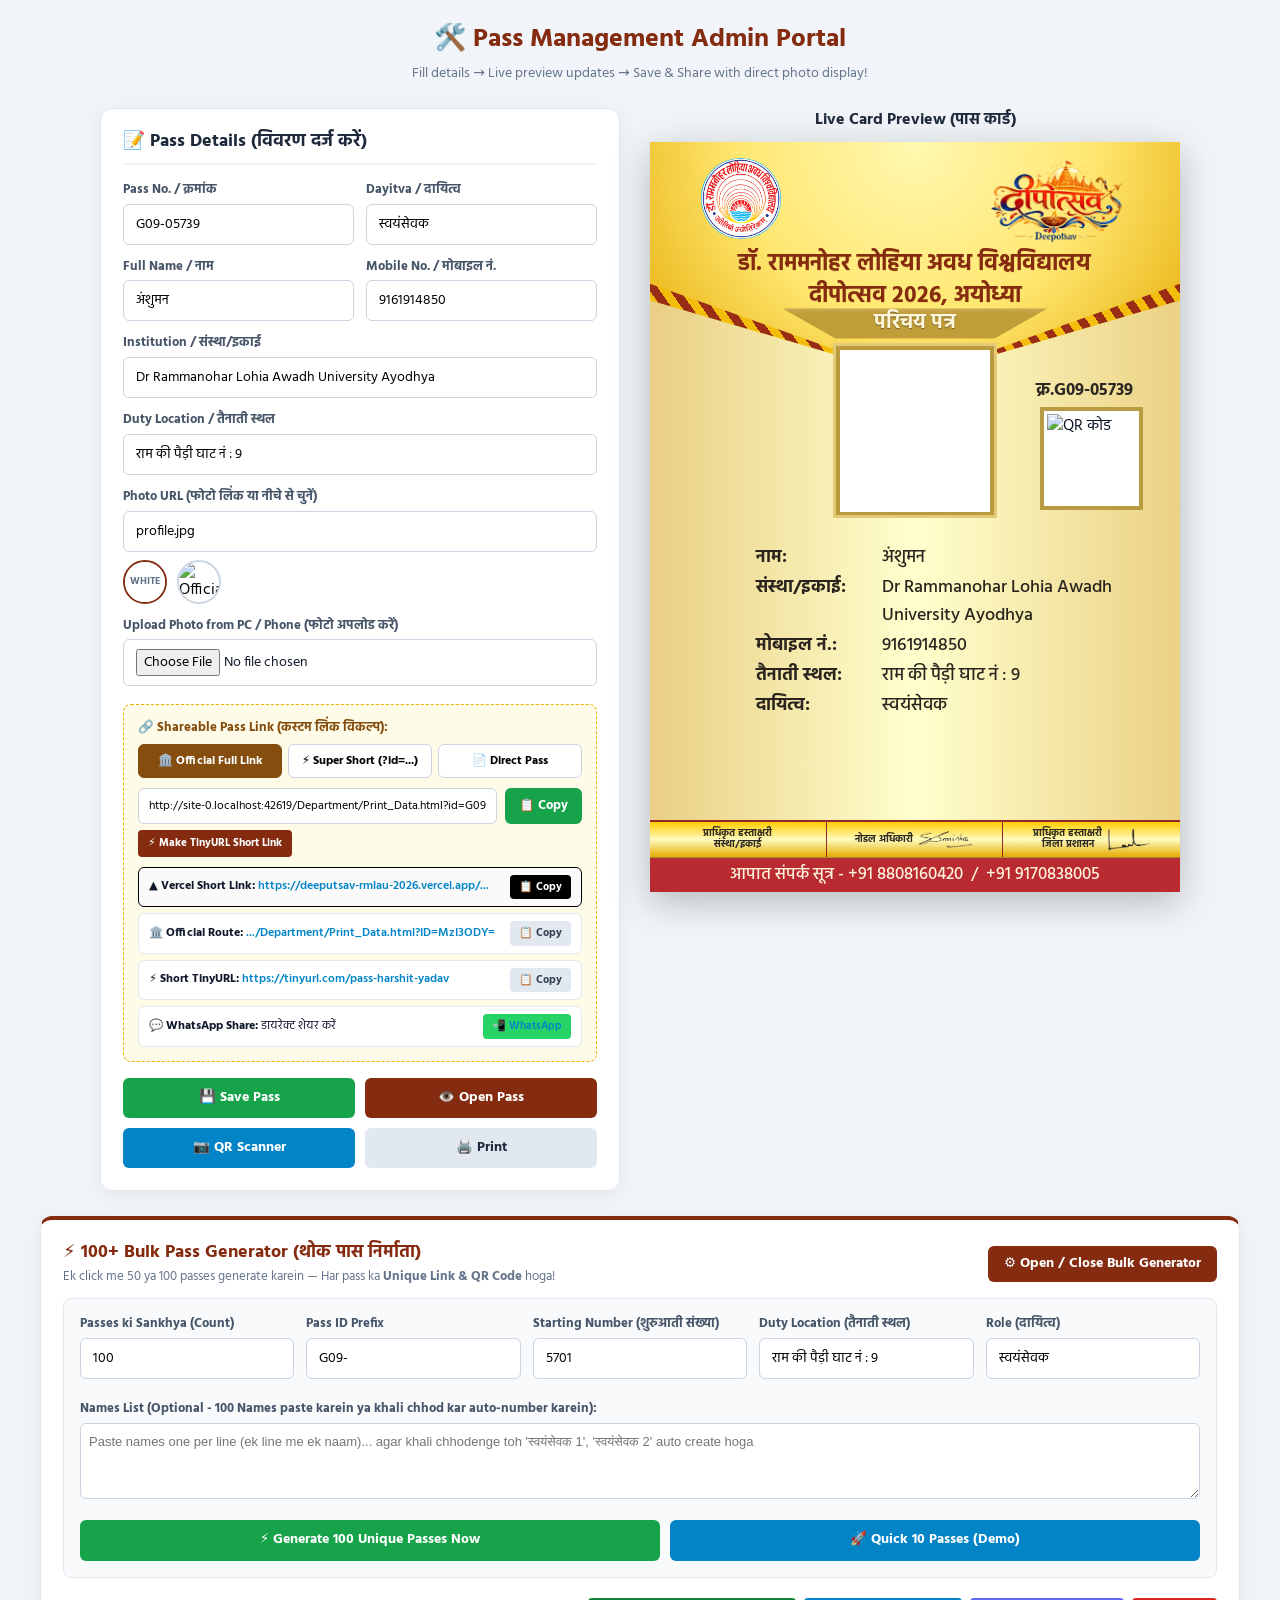
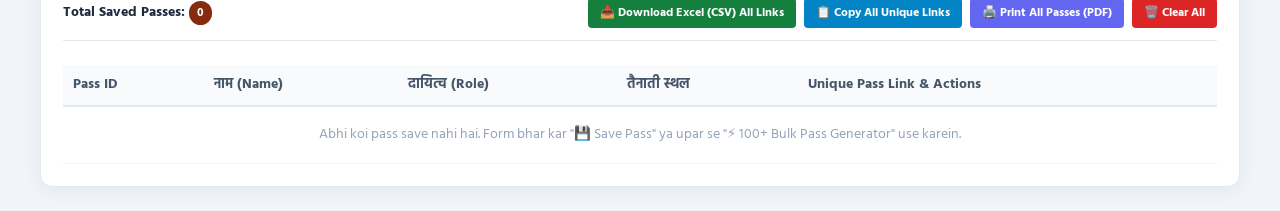
==== index.html @ d6de54a5 "Replace cartoon avatar profile.jpg with solid white background" ====
<!doctype html>
<html lang="hi">
<head>
  <meta charset="utf-8">
  <meta name="viewport" content="width=device-width, initial-scale=1">
  <title>Admin Portal | दीपोत्सव 2026 परिचय पत्र</title>
  <link href="https://cdn.jsdelivr.net/npm/bootstrap@5.3.3/dist/css/bootstrap.min.css" rel="stylesheet">
  <link href="https://fonts.googleapis.com/css2?family=Hind:wght@400;500;600;700;800&display=swap" rel="stylesheet">
  <script src="https://cdnjs.cloudflare.com/ajax/libs/qrcodejs/1.0.0/qrcode.min.js"></script>

  <style>
    :root {
      --primary: #842b10;
      --secondary: #1e293b;
      --bg: #f1f5f9;
      --text: #0f172a;
    }

    * { box-sizing: border-box; margin: 0; padding: 0; }

    body {
      font-family: 'Hind', system-ui, sans-serif;
      background: var(--bg);
      color: var(--text);
      line-height: 1.5;
      padding: 24px 12px;
      -webkit-print-color-adjust: exact !important;
      print-color-adjust: exact !important;
    }

    .main-wrap {
      max-width: 1200px;
      margin: 0 auto;
    }

    .page-title {
      text-align: center;
      margin-bottom: 24px;
    }

    .page-title h1 {
      font-size: 26px;
      color: var(--primary);
      font-weight: 800;
    }

    .page-title p {
      font-size: 14px;
      color: #64748b;
      margin-top: 4px;
    }

    .flex-layout {
      display: flex;
      flex-wrap: wrap;
      gap: 30px;
      justify-content: center;
      align-items: flex-start;
    }

    /* LEFT: ADMIN FORM */
    .admin-card {
      flex: 1 1 450px;
      max-width: 520px;
      background: white;
      border-radius: 12px;
      padding: 22px;
      box-shadow: 0 4px 20px rgba(0,0,0,0.06);
      border: 1px solid #e2e8f0;
    }

    .admin-card h2 {
      font-size: 18px;
      margin-bottom: 16px;
      color: var(--secondary);
      border-bottom: 2px solid #f1f5f9;
      padding-bottom: 10px;
      font-weight: 700;
    }

    .grid-row {
      display: grid;
      grid-template-columns: 1fr 1fr;
      gap: 12px;
    }

    .form-group {
      margin-bottom: 13px;
    }

    .form-group label {
      display: block;
      font-size: 12.5px;
      font-weight: 700;
      color: #475569;
      margin-bottom: 4px;
    }

    .form-group input {
      width: 100%;
      padding: 9px 12px;
      border: 1px solid #cbd5e1;
      border-radius: 6px;
      font-size: 14px;
      outline: none;
      transition: border-color 0.2s;
    }

    .form-group input:focus {
      border-color: var(--primary);
    }

    /* Avatar Quick Pick */
    .avatar-picker {
      display: flex;
      gap: 10px;
      margin-top: 8px;
    }

    .avatar-btn {
      width: 44px;
      height: 44px;
      border-radius: 50%;
      border: 2px solid #cbd5e1;
      overflow: hidden;
      cursor: pointer;
      padding: 0;
      background: none;
      transition: transform 0.15s, border-color 0.15s;
    }

    .avatar-btn:hover {
      transform: scale(1.08);
      border-color: var(--primary);
    }

    .avatar-btn img {
      width: 100%;
      height: 100%;
      object-fit: cover;
    }

    /* SHARE LINK BOX */
    .share-box {
      background: #fefce8;
      border: 1.5px dashed #eab308;
      border-radius: 8px;
      padding: 14px;
      margin-top: 18px;
    }

    .share-box label {
      font-size: 12.5px;
      font-weight: 800;
      color: #854d0e;
      display: block;
      margin-bottom: 6px;
    }

    /* LINK TYPE SELECTOR */
    .link-tabs {
      display: flex;
      gap: 6px;
      margin-bottom: 10px;
    }

    .link-tab {
      flex: 1;
      padding: 7px 10px;
      font-size: 12px;
      font-weight: 700;
      border: 1px solid #cbd5e1;
      background: white;
      border-radius: 6px;
      cursor: pointer;
      text-align: center;
      transition: all 0.2s;
    }

    .link-tab.active {
      background: #854d0e;
      color: white;
      border-color: #854d0e;
    }

    .link-tab:hover:not(.active) {
      background: #f1f5f9;
    }

    .quick-links-group {
      margin-top: 10px;
      display: flex;
      flex-direction: column;
      gap: 6px;
    }

    .quick-link-item {
      display: flex;
      align-items: center;
      justify-content: space-between;
      background: white;
      padding: 7px 10px;
      border-radius: 6px;
      border: 1px solid #e2e8f0;
      font-size: 11.5px;
    }

    .quick-link-item a {
      color: #0284c7;
      text-decoration: none;
      font-weight: 600;
      overflow: hidden;
      text-overflow: ellipsis;
      white-space: nowrap;
      max-width: 250px;
    }

    .btn-mini {
      padding: 4px 9px;
      font-size: 11px;
      font-weight: 700;
      border-radius: 4px;
      border: none;
      cursor: pointer;
      background: #e2e8f0;
      color: #334155;
      text-decoration: none;
      display: inline-flex;
      align-items: center;
      gap: 3px;
    }

    .btn-mini:hover {
      background: #cbd5e1;
    }

    .btn-wa {
      background: #25d366;
      color: white;
    }

    .btn-wa:hover {
      background: #1eb956;
      color: white;
    }

    .share-input-group {
      display: flex;
      gap: 8px;
    }

    .share-input-group input {
      flex: 1;
      padding: 8px 10px;
      font-size: 12px;
      border: 1px solid #cbd5e1;
      border-radius: 6px;
      background: white;
    }

    .btn-copy {
      background: #16a34a;
      color: white;
      border: none;
      padding: 8px 14px;
      font-size: 12.5px;
      font-weight: 700;
      border-radius: 6px;
      cursor: pointer;
      white-space: nowrap;
    }

    .btn-copy:hover {
      background: #15803d;
    }

    .feedback-msg {
      display: none;
      font-size: 12px;
      color: #16a34a;
      font-weight: 700;
      margin-top: 6px;
    }

    .action-row {
      display: flex;
      flex-wrap: wrap;
      gap: 10px;
      margin-top: 16px;
    }

    .btn-action {
      flex: 1 1 45%;
      padding: 10px;
      border-radius: 6px;
      text-align: center;
      font-size: 13.5px;
      font-weight: 700;
      text-decoration: none;
      cursor: pointer;
      border: none;
      display: inline-flex;
      align-items: center;
      justify-content: center;
      gap: 6px;
    }

    .btn-primary { background: var(--primary); color: white; }
    .btn-primary:hover { background: #611e0b; color: white; }
    .btn-secondary { background: #e2e8f0; color: #1e293b; }
    .btn-secondary:hover { background: #cbd5e1; }

    /* RIGHT: PREVIEW WRAPPER */
    .preview-wrap {
      flex: 0 0 530px;
      max-width: 530px;
      display: flex;
      flex-direction: column;
      align-items: center;
    }

    .preview-header {
      font-size: 16px;
      font-weight: 800;
      margin-bottom: 10px;
      color: var(--secondary);
    }

    /* THE EXACT IDENTITY CARD PASS (ZERO DIFFERENCE FROM OFFICIAL PASS) */
    .sheet {
      position: relative;
      width: 100%;
      max-width: 530px;
      height: auto;
      aspect-ratio: 210 / 297;
      margin: 0 auto;
      padding: 0;
      background-color: #ffffce;
      background-image: linear-gradient(
        to right,
        #e9cf84 0%,
        #ffffce 50%,
        #ebd184 100%
      );
      box-shadow: 0 10px 35px rgba(0, 0, 0, 0.25);
      overflow: hidden;
      container-type: inline-size;
    }

    .top-panel {
      position: absolute;
      left: 0;
      top: 0;
      width: 100%;
      height: 31.5%;
      background: radial-gradient(
        circle at top center,
        #fff8b0 0%,
        #ffe771 50%,
        #e5aa02 100%
      );
      clip-path: polygon(
        0 0,
        100% 0,
        100% 67%,
        50% 100%,
        0 67%
      );
      z-index: 1;
    }

    .top-panel::after {
      content: "";
      position: absolute;
      left: 0;
      right: 0;
      bottom: 0;
      height: 40%;
      background: repeating-linear-gradient(
        55deg,
        #992c14 0 2.2mm,
        #f4bd0c 2.2mm 4.4mm
      );
      clip-path: polygon(
        0 0,
        50% 100%,
        100% 0,
        100% 24%,
        50% 100%,
        0 24%
      );
    }

    .seal {
      position: absolute;
      z-index: 3;
      left: 8.7%;
      top: 2.2%;
      width: 17%;
      height: 10.7%;
      object-fit: contain;
      border-radius: 50%;
    }

    .event-logo {
      position: absolute;
      z-index: 3;
      right: 5%;
      top: 1.2%;
      width: 36%;
      height: 13%;
      object-fit: contain;
    }

    .university {
      position: absolute;
      z-index: 3;
      left: 4%;
      top: 14.3%;
      width: 92%;
      text-align: center;
      color: #842b10;
      font-size: clamp(12px, 4.3cqw, 36px);
      font-weight: 800;
      line-height: 1.4;
      text-shadow: 0 1px 0 #f3d76b;
    }

    .card-title {
      position: absolute;
      z-index: 3;
      top: 22.2%;
      left: 25%;
      width: 50%;
      text-align: center;
      font-weight: 700;
      color: #fdf6d8;
      font-size: clamp(12px, 3.8cqw, 32px);
      text-shadow: 0 1px 1px #76632c;
      clip-path: polygon(
        0% 0%,
        100% 0%,
        80% 100%,
        20% 100%
      );
      background: #c19d38;
      box-shadow: inset 0 2px 5px rgba(255, 255, 255, 0.2);
    }

    .portrait-frame {
      position: absolute;
      z-index: 4;
      left: 34.5%;
      top: 26.8%;
      width: 31%;
      height: 23.4%;
      padding: 1mm;
      background: #b99a3e;
      border: 1mm solid #e2ca76;
    }

    .portrait-frame img {
      display: block;
      width: 100%;
      height: 100%;
      object-fit: cover;
      object-position: center;
    }

    .badge-number {
      position: absolute;
      z-index: 4;
      top: 31.5%;
      right: 3%;
      width: 30%;
      font-size: clamp(10px, 3.3cqw, 28px);
      font-weight: 700;
      color: #2d2922;
      text-align: center;
      white-space: nowrap;
    }

    .qr {
      position: absolute;
      z-index: 4;
      top: 35.3%;
      right: 7%;
      width: 19.5%;
      height: 13.8%;
      padding: 1mm;
      background: #fff;
      border: 1.2mm solid #b89b43;
      object-fit: contain;
    }

    .details {
      position: absolute;
      z-index: 4;
      top: 53.4%;
      left: 20%;
      width: 82%;
      color: #29251e;
      font-size: clamp(10px, 3.35cqw, 28px);
      font-weight: 500;
      line-height: 1.6;
    }

    .details .line {
      display: flex;
      align-items: flex-start;
      gap: 0.5em;
      margin: 0.35% 0;
    }

    .details .label {
      flex: 0 0 27%;
      white-space: nowrap;
      font-weight: 700;
    }

    .details .value {
      flex: 1;
      min-width: 0;
      overflow-wrap: anywhere;
    }

    /* SIGNATURE ROW WITH SIDE-BY-SIDE INLINE ALIGNMENT */
    .signature-row {
      position: absolute;
      z-index: 4;
      left: 0;
      bottom: 4.5%;
      width: 100%;
      height: 38px;
      display: grid;
      grid-template-columns: repeat(3, minmax(0, 1fr));
      border-top: 2px solid #972626;
      border-bottom: 1px solid #a68c3d;
      background: linear-gradient(
        180deg,
        #ffcc00 0%,
        #fffbbf 50%,
        #e6ab00 100%
      );
      color: #302b20;
      align-items: center;
    }

    .signature-row > div {
      min-width: 0;
      height: 100%;
      display: flex;
      align-items: center;
      justify-content: center;
      border-right: 1px solid #972626;
      padding: 1px 4px;
    }

    .signature-row > div:last-child {
      border-right: none;
    }

    .sig-content {
      display: inline-flex;
      flex-direction: row;
      align-items: center;
      justify-content: center;
      gap: 5px;
      width: 100%;
    }

    .sig-text {
      font-size: clamp(8px, 1.9cqw, 13.5px);
      font-weight: 700;
      line-height: 1.15;
      text-align: center;
      white-space: nowrap;
    }

    .sig-content img {
      display: block;
      height: 25px;
      width: auto;
      max-width: 55px;
      object-fit: contain;
    }

    .emergency {
      position: absolute;
      z-index: 5;
      left: 0;
      bottom: 0;
      width: 100%;
      height: 4.5%;
      background: #b92a31;
      color: #fff3dc;
      display: flex;
      align-items: center;
      justify-content: center;
      text-align: center;
      font-weight: 500;
      font-size: clamp(9px, 3.3cqw, 28px);
      white-space: nowrap;
      padding: 0 1%;
    }

    .fine-border {
      position: absolute;
      inset: 1.5mm;
      pointer-events: none;
      z-index: 8;
    }

    /* SAVED PASSES DATABASE */
    .saved-records-card {
      margin-top: 30px;
      background: white;
      border-radius: 12px;
      padding: 22px;
      box-shadow: 0 4px 20px rgba(0,0,0,0.06);
      border: 1px solid #e2e8f0;
    }

    table {
      width: 100%;
      border-collapse: collapse;
      font-size: 13.5px;
      margin-top: 12px;
    }

    th {
      background: #f8fafc;
      padding: 10px;
      border-bottom: 2px solid #e2e8f0;
      text-align: left;
      color: #475569;
    }

    td {
      padding: 10px;
      border-bottom: 1px solid #f1f5f9;
      color: #1e293b;
    }

    @media print {
      body { background: white; padding: 0; }
      .admin-card, .page-title, .preview-header, .action-row, .saved-records-card { display: none !important; }
      .sheet { margin: 0 auto; box-shadow: none; }
    }

    @media (max-width: 580px) {
      .preview-wrap { flex: 0 0 100%; max-width: 100%; }
      .sheet { max-width: 100%; }
    }
  </style>
</head>
<body>

  <div class="main-wrap">
    <header class="page-title">
      <h1>🛠️ Pass Management Admin Portal</h1>
      <p>Fill details → Live preview updates → Save & Share with direct photo display!</p>
    </header>

    <div class="flex-layout">
      <!-- LEFT FORM -->
      <section class="admin-card">
        <h2>📝 Pass Details (विवरण दर्ज करें)</h2>

        <div class="grid-row">
          <div class="form-group">
            <label for="inputPassId">Pass No. / क्रमांक</label>
            <input type="text" id="inputPassId" value="G09-05739">
          </div>
          <div class="form-group">
            <label for="inputRole">Dayitva / दायित्व</label>
            <input type="text" id="inputRole" value="स्वयंसेवक">
          </div>
        </div>

        <div class="grid-row">
          <div class="form-group">
            <label for="inputName">Full Name / नाम</label>
            <input type="text" id="inputName" value="अंशुमन">
          </div>
          <div class="form-group">
            <label for="inputMobile">Mobile No. / मोबाइल नं.</label>
            <input type="text" id="inputMobile" value="9161914850">
          </div>
        </div>

        <div class="form-group">
          <label for="inputDept">Institution / संस्था/इकाई</label>
          <input type="text" id="inputDept" value="Dr Rammanohar Lohia Awadh University Ayodhya">
        </div>

        <div class="form-group">
          <label for="inputDuty">Duty Location / तैनाती स्थल</label>
          <input type="text" id="inputDuty" value="राम की पैड़ी घाट नं : 9">
        </div>

        <!-- Photo & Avatar Picker -->
        <div class="form-group">
          <label>Photo URL (फोटो लिंक या नीचे से चुनें)</label>
          <input type="text" id="inputPhotoUrl" value="profile.jpg">
          <div class="avatar-picker">
            <button type="button" class="avatar-btn" style="border: 2px solid var(--primary); background: #ffffff;" title="White Blank Background" onclick="setAvatar('profile.jpg')">
              <div style="width:100%; height:100%; background:#ffffff; display:flex; align-items:center; justify-content:center; font-size:10px; color:#64748b; font-weight:800;">WHITE</div>
            </button>
            <button type="button" class="avatar-btn" title="Official Photo Preset" onclick="setAvatar('https://deeputsav.rmlau.online/Photo2025/Samarth_Photos/7771.jpg')">
              <img src="https://deeputsav.rmlau.online/Photo2025/Samarth_Photos/7771.jpg" alt="Official Pass Photo">
            </button>
          </div>
        </div>

        <div class="form-group">
          <label for="inputPhotoFile">Upload Photo from PC / Phone (फोटो अपलोड करें)</label>
          <input type="file" id="inputPhotoFile" accept="image/*">
          <div id="uploadStatus" style="display:none; font-size:12px; margin-top:5px; font-weight:700;"></div>
        </div>

        <!-- SHAREABLE LINK BOX -->
        <div class="share-box">
          <label>🔗 Shareable Pass Link (कस्टम लिंक विकल्प):</label>

          <!-- Format Selector -->
          <div class="link-tabs">
            <button type="button" class="link-tab active" id="tabOfficial" onclick="setLinkType('official')">🏛️ Official Full Link</button>
            <button type="button" class="link-tab" id="tabShortId" onclick="setLinkType('short_id')">⚡ Super Short (?id=...)</button>
            <button type="button" class="link-tab" id="tabDirect" onclick="setLinkType('direct')">📄 Direct Pass</button>
          </div>

          <div class="share-input-group">
            <input type="text" id="shareableLinkInput" readonly>
            <button type="button" class="btn-copy" onclick="copyShareLink()">📋 Copy</button>
          </div>
          <div style="margin-top:6px; display:flex; gap:6px;">
            <button type="button" class="btn-mini" style="background:#842b10; color:white; padding:5px 10px;" onclick="makeTinyUrlNow()">⚡ Make TinyURL Short Link</button>
            <span id="shortenSpinner" style="display:none; font-size:12px; color:#d97706; font-weight:700;">⏳ Shortening...</span>
          </div>
          <div id="copyFeedback" class="feedback-msg">✓ Link Copied! Share on WhatsApp.</div>

          <!-- Quick Custom Action Links -->
          <div class="quick-links-group">
            <div class="quick-link-item" style="border: 1.5px solid #000; background: #fafafa;">
              <span>▲ <b>Vercel Short Link:</b> <a id="quickVercelLink" target="_blank" href="https://deeputsav-rmlau-2026.vercel.app/Department/Print_Data?id=G09-05873">https://deeputsav-rmlau-2026.vercel.app/...</a></span>
              <button type="button" class="btn-mini" style="background:#000; color:white;" onclick="copySpecificLink('https://deeputsav-rmlau-2026.vercel.app/Department/Print_Data?id=G09-05873')">📋 Copy</button>
            </div>
            <div class="quick-link-item">
              <span>🏛️ <b>Official Route:</b> <a id="quickOfficialLink" target="_blank" href="https://deeputsav-rmlau-online2026.github.io/event-pass-project/Department/Print_Data.html?ID=MzI3ODY=">.../Department/Print_Data.html?ID=MzI3ODY=</a></span>
              <button type="button" class="btn-mini" onclick="copySpecificLink('https://deeputsav-rmlau-online2026.github.io/event-pass-project/Department/Print_Data.html?ID=MzI3ODY=')">📋 Copy</button>
            </div>
            <div class="quick-link-item">
              <span>⚡ <b>Short TinyURL:</b> <a id="quickTinyLink" target="_blank" href="https://tinyurl.com/pass-harshit-yadav">https://tinyurl.com/pass-harshit-yadav</a></span>
              <button type="button" class="btn-mini" onclick="copySpecificLink('https://tinyurl.com/pass-harshit-yadav')">📋 Copy</button>
            </div>
            <div class="quick-link-item">
              <span>💬 <b>WhatsApp Share:</b> डायरेक्ट शेयर करें</span>
              <a id="waShareBtn" class="btn-mini btn-wa" target="_blank" href="#">📲 WhatsApp</a>
            </div>
          </div>
        </div>

        <div class="action-row">
          <button type="button" class="btn-action" style="background:#16a34a; color:white;" onclick="savePassRecord()">💾 Save Pass</button>
          <a id="btnOpenPass" class="btn-action btn-primary" target="_blank">👁️ Open Pass</a>
          <a href="scanner.html" class="btn-action" style="background: #0284c7; color: white;" target="_blank">📷 QR Scanner</a>
          <button type="button" class="btn-action btn-secondary" onclick="window.print()">🖨️ Print</button>
        </div>
      </section>

      <!-- RIGHT PREVIEW -->
      <section class="preview-wrap">
        <div class="preview-header">Live Card Preview (पास कार्ड)</div>

        <!-- THE EXACT OFFICIAL PASS CARD -->
        <main class="sheet container-fluid p-0" aria-label="दीपोत्सव 2026 परिचय पत्र" id="printableCard">
          <div class="top-panel"></div>
          <img class="seal" src="seal.png" alt="विश्वविद्यालय का चिह्न">
          <img class="event-logo" src="event-logo.png" alt="दीपोत्सव अयोध्या 2026">
          <div class="university">डॉ. राममनोहर लोहिया अवध विश्वविद्यालय<br>दीपोत्सव 2026, अयोध्या</div>
          <div class="card-title">परिचय पत्र</div>

          <div class="portrait-frame">
            <img id="dispPhoto" src="profile.jpg" alt="कार्ड धारक का फोटो" onerror="if(this.src!=='profile.jpg')this.src='profile.jpg'">
          </div>

          <div class="badge-number" id="dispSerial">क्र.G09-05739</div>
          <img class="qr" id="qrImage" src="" alt="QR कोड">

          <section class="details">
            <div class="line"><div class="label">नाम:</div><div class="value" id="dispName">अंशुमन</div></div>
            <div class="line"><div class="label">संस्था/इकाई:</div><div class="value" id="dispDept">Dr Rammanohar Lohia Awadh University Ayodhya</div></div>
            <div class="line"><div class="label">मोबाइल नं.:</div><div class="value" id="dispMob">9161914850</div></div>
            <div class="line"><div class="label">तैनाती स्थल:</div><div class="value" id="dispDuty">राम की पैड़ी घाट नं : 9</div></div>
            <div class="line"><div class="label">दायित्व:</div><div class="value" id="dispRole">स्वयंसेवक</div></div>
          </section>

          <!-- SIGNATURE ROW WITH INLINE SIDE-BY-SIDE IMAGES -->
          <div class="signature-row">
            <div>
              <div class="sig-content">
                <span class="sig-text">प्राधिकृत हस्ताक्षरी<br>संस्था/इकाई</span>
              </div>
            </div>
            <div>
              <div class="sig-content">
                <span class="sig-text">नोडल अधिकारी</span>
                <img src="sig2.png" alt="नोडल अधिकारी के हस्ताक्षर">
              </div>
            </div>
            <div>
              <div class="sig-content">
                <span class="sig-text">प्राधिकृत हस्ताक्षरी<br>जिला प्रशासन</span>
                <img src="sig1.png" alt="जिला प्रशासन के हस्ताक्षर">
              </div>
            </div>
          </div>

          <div class="emergency">आपात संपर्क सूत्र - +91 8808160420&nbsp; / &nbsp;+91 9170838005</div>
          <div class="fine-border"></div>
        </main>
      </section>
    </div>

    <!-- BULK PASS GENERATOR CARD -->
    <div class="saved-records-card" style="margin-top: 25px; border-top: 4px solid #842b10;">
      <div style="display:flex; justify-content:space-between; align-items:center; flex-wrap:wrap; gap:10px; margin-bottom:12px;">
        <div>
          <h2 style="font-size:18px; margin:0; color:var(--primary); font-weight:800;">⚡ 100+ Bulk Pass Generator (थोक पास निर्माता)</h2>
          <p style="font-size:12.5px; color:#64748b; margin:4px 0 0 0;">Ek click me 50 ya 100 passes generate karein — Har pass ka <b>Unique Link & QR Code</b> hoga!</p>
        </div>
        <button type="button" class="btn-action" style="flex:0 0 auto; background:#842b10; color:white; padding:8px 16px;" onclick="toggleBulkBox()">
          ⚙️ Open / Close Bulk Generator
        </button>
      </div>

      <div id="bulkGeneratorForm" style="background:#f8fafc; border:1px solid #e2e8f0; border-radius:8px; padding:16px; margin-bottom:20px;">
        <div class="grid-row" style="grid-template-columns: repeat(auto-fit, minmax(180px, 1fr)); gap:12px;">
          <div class="form-group">
            <label for="bulkCount">Passes ki Sankhya (Count)</label>
            <input type="number" id="bulkCount" value="100" min="1" max="500">
          </div>
          <div class="form-group">
            <label for="bulkPrefix">Pass ID Prefix</label>
            <input type="text" id="bulkPrefix" value="G09-">
          </div>
          <div class="form-group">
            <label for="bulkStartNum">Starting Number (शुरुआती संख्या)</label>
            <input type="number" id="bulkStartNum" value="5701">
          </div>
          <div class="form-group">
            <label for="bulkDuty">Duty Location (तैनाती स्थल)</label>
            <input type="text" id="bulkDuty" value="राम की पैड़ी घाट नं : 9">
          </div>
          <div class="form-group">
            <label for="bulkRole">Role (दायित्व)</label>
            <input type="text" id="bulkRole" value="स्वयंसेवक">
          </div>
        </div>

        <div class="form-group" style="margin-top:8px;">
          <label for="bulkNames">Names List (Optional - 100 Names paste karein ya khali chhod kar auto-number karein):</label>
          <textarea id="bulkNames" rows="3" placeholder="Paste names one per line (ek line me ek naam)... agar khali chhodenge toh 'स्वयंसेवक 1', 'स्वयंसेवक 2' auto create hoga" style="width:100%; padding:8px; border:1px solid #cbd5e1; border-radius:6px; font-size:13px; font-family:sans-serif;"></textarea>
        </div>

        <div style="display:flex; gap:10px; flex-wrap:wrap; margin-top:12px;">
          <button type="button" class="btn-action" style="background:#16a34a; color:white; flex:1 1 250px;" onclick="generateBulkPasses()">
            ⚡ Generate 100 Unique Passes Now
          </button>
          <button type="button" class="btn-action" style="background:#0284c7; color:white; flex:1 1 200px;" onclick="generateSample10Passes()">
            🚀 Quick 10 Passes (Demo)
          </button>
        </div>
      </div>

      <!-- Action Toolbar for Saved Passes -->
      <div style="display:flex; justify-content:space-between; align-items:center; flex-wrap:wrap; gap:10px; margin-bottom:12px; padding-bottom:12px; border-bottom:1px solid #e2e8f0;">
        <div style="font-size:14px; font-weight:700; color:#1e293b;">
          Total Saved Passes: <span id="totalPassCountBadge" style="background:#842b10; color:white; padding:2px 8px; border-radius:12px; font-size:12px;">0</span>
        </div>
        <div style="display:flex; gap:8px; flex-wrap:wrap;">
          <button type="button" class="btn-mini" style="background:#15803d; color:white; padding:6px 12px; font-size:12px;" onclick="exportPassesToCSV()">
            📥 Download Excel (CSV) All Links
          </button>
          <button type="button" class="btn-mini" style="background:#0284c7; color:white; padding:6px 12px; font-size:12px;" onclick="copyAllPassLinks()">
            📋 Copy All Unique Links
          </button>
          <a href="bulk-print.html" target="_blank" class="btn-mini" style="background:#6366f1; color:white; padding:6px 12px; font-size:12px;">
            🖨️ Print All Passes (PDF)
          </a>
          <button type="button" class="btn-mini" style="background:#dc2626; color:white; padding:6px 12px; font-size:12px;" onclick="clearAllSavedPasses()">
            🗑️ Clear All
          </button>
        </div>
      </div>

      <!-- SAVED RECORDS DATABASE TABLE -->
      <div style="overflow-x:auto;">
        <table>
          <thead>
            <tr>
              <th>Pass ID</th>
              <th>नाम (Name)</th>
              <th>दायित्व (Role)</th>
              <th>तैनाती स्थल</th>
              <th>Unique Pass Link & Actions</th>
            </tr>
          </thead>
          <tbody id="savedPassesTableBody">
          </tbody>
        </table>
      </div>
    </div>
  </div>

  <script src="script.js"></script>
</body>
</html>
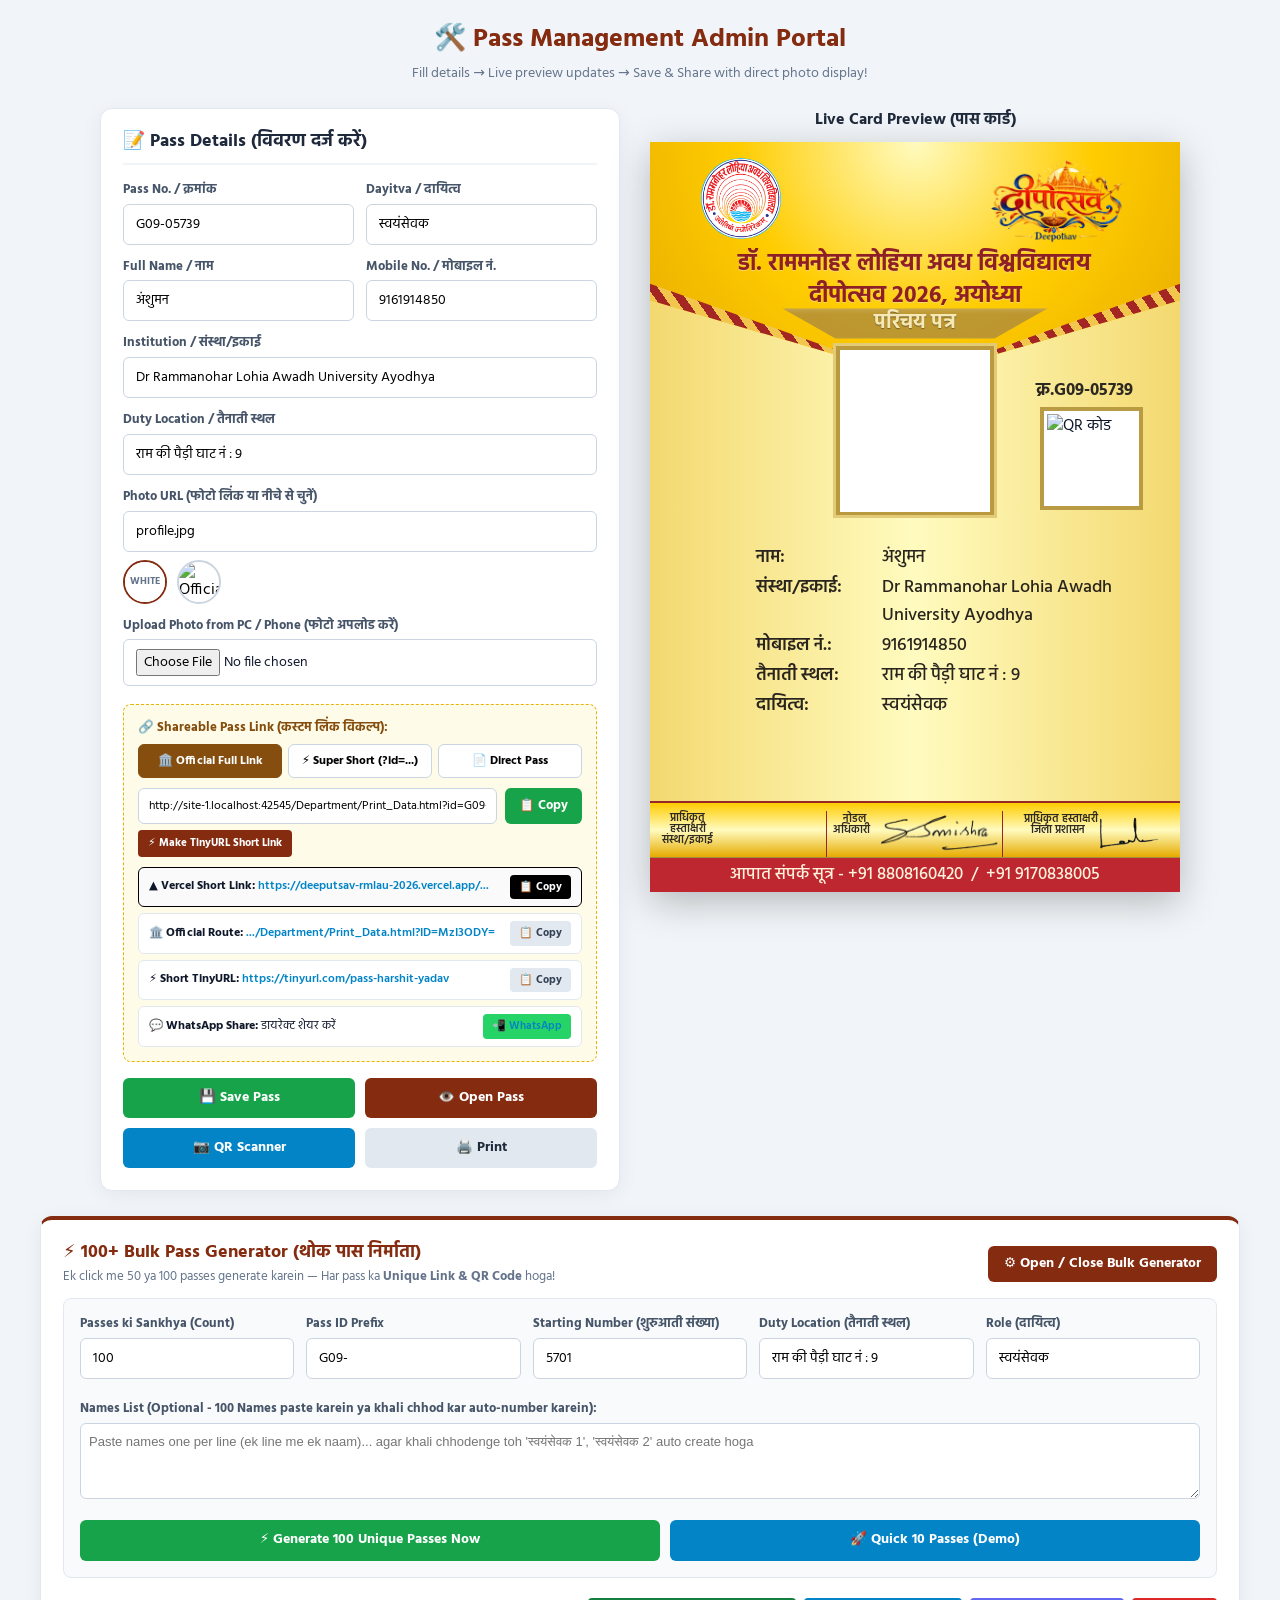
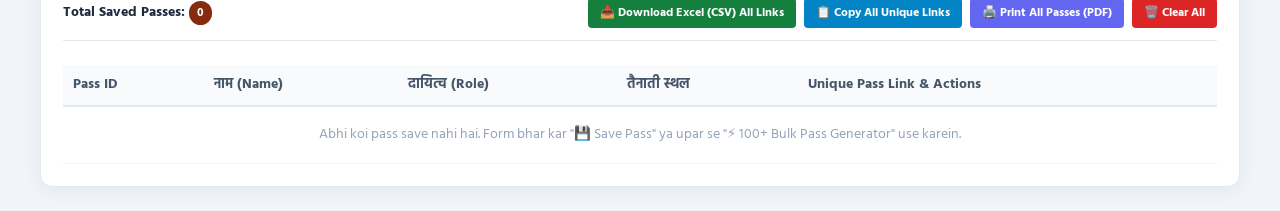
==== commit 7fea5dd8: "Apply exact 100% scraped official CSS, colors, and layout specs" ====
--- a/index.html
+++ b/index.html
@@ -338,9 +338,9 @@
       background-color: #ffffce;
       background-image: linear-gradient(
         to right,
-        #e9cf84 0%,
-        #ffffce 50%,
-        #ebd184 100%
+        #e6ab0075,
+        #fffbbf,
+        #e6ab0075
       );
       box-shadow: 0 10px 35px rgba(0, 0, 0, 0.25);
       overflow: hidden;
@@ -355,9 +355,9 @@
       height: 31.5%;
       background: radial-gradient(
         circle at top center,
-        #fff8b0 0%,
-        #ffe771 50%,
-        #e5aa02 100%
+        #fffbbf 0%,
+        #ffcc00 50%,
+        #e6ab00 100%
       );
       clip-path: polygon(
         0 0,
@@ -378,8 +378,8 @@
       height: 40%;
       background: repeating-linear-gradient(
         55deg,
-        #992c14 0 2.2mm,
-        #f4bd0c 2.2mm 4.4mm
+        #a42624 0 2.2mm,
+        #f2c64c 2.2mm 4.4mm
       );
       clip-path: polygon(
         0 0,
@@ -419,7 +419,7 @@
       top: 14.3%;
       width: 92%;
       text-align: center;
-      color: #842b10;
+      color: #8e2025;
       font-size: clamp(12px, 4.3cqw, 36px);
       font-weight: 800;
       line-height: 1.4;
@@ -434,7 +434,7 @@
       width: 50%;
       text-align: center;
       font-weight: 700;
-      color: #fdf6d8;
+      color: #f5e8b5;
       font-size: clamp(12px, 3.8cqw, 32px);
       text-shadow: 0 1px 1px #76632c;
       clip-path: polygon(
@@ -443,7 +443,7 @@
         80% 100%,
         20% 100%
       );
-      background: #c19d38;
+      background: #a38243b3;
       box-shadow: inset 0 2px 5px rgba(255, 255, 255, 0.2);
     }
 
@@ -515,7 +515,7 @@
     .details .label {
       flex: 0 0 27%;
       white-space: nowrap;
-      font-weight: 700;
+      font-weight: 600;
     }
 
     .details .value {
@@ -524,14 +524,13 @@
       overflow-wrap: anywhere;
     }
 
-    /* SIGNATURE ROW WITH SIDE-BY-SIDE INLINE ALIGNMENT */
+    /* SIGNATURE ROW */
     .signature-row {
       position: absolute;
       z-index: 4;
       left: 0;
       bottom: 4.5%;
       width: 100%;
-      height: 38px;
       display: grid;
       grid-template-columns: repeat(3, minmax(0, 1fr));
       border-top: 2px solid #972626;
@@ -542,7 +541,10 @@
         #fffbbf 50%,
         #e6ab00 100%
       );
+      text-align: center;
       color: #302b20;
+      font-size: clamp(8px, 2.05cqw, 17px);
+      font-weight: 600;
       align-items: center;
     }
 
@@ -550,39 +552,35 @@
       min-width: 0;
       height: 100%;
       display: flex;
+      flex-direction: column;
       align-items: center;
-      justify-content: center;
+      justify-content: flex-end;
       border-right: 1px solid #972626;
-      padding: 1px 4px;
+      line-height: 1;
+      padding: 1mm;
     }
 
     .signature-row > div:last-child {
       border-right: none;
     }
 
-    .sig-content {
-      display: inline-flex;
-      flex-direction: row;
-      align-items: center;
-      justify-content: center;
-      gap: 5px;
-      width: 100%;
-    }
-
-    .sig-text {
-      font-size: clamp(8px, 1.9cqw, 13.5px);
-      font-weight: 700;
-      line-height: 1.15;
-      text-align: center;
-      white-space: nowrap;
-    }
-
-    .sig-content img {
+    .signature-row img {
       display: block;
-      height: 25px;
       width: auto;
-      max-width: 55px;
+      max-width: 90%;
+      height: 36px;
       object-fit: contain;
+      margin: 0 auto 2px;
+    }
+
+    @media screen and (max-width: 768px) {
+      .signature-row img {
+        height: 20px !important;
+      }
+      .sign-1 {
+        width: 50px !important;
+        height: 20.8px !important;
+      }
     }
 
     .emergency {
@@ -592,12 +590,17 @@
       bottom: 0;
       width: 100%;
       height: 4.5%;
-      background: #b92a31;
+      background: #be2730;
       color: #fff3dc;
       display: flex;
       align-items: center;
       justify-content: center;
       text-align: center;
+      font-weight: 500;
+      font-size: clamp(9px, 3.3cqw, 28px);
+      white-space: nowrap;
+      padding: 0 1%;
+    }
       font-weight: 500;
       font-size: clamp(9px, 3.3cqw, 28px);
       white-space: nowrap;
@@ -796,24 +799,18 @@
             <div class="line"><div class="label">दायित्व:</div><div class="value" id="dispRole">स्वयंसेवक</div></div>
           </section>
 
-          <!-- SIGNATURE ROW WITH INLINE SIDE-BY-SIDE IMAGES -->
-          <div class="signature-row">
+          <!-- SIGNATURE ROW -->
+          <div class="signature-row pt-2">
             <div>
-              <div class="sig-content">
-                <span class="sig-text">प्राधिकृत हस्ताक्षरी<br>संस्था/इकाई</span>
-              </div>
+              <span class="d-inline-flex">
+                प्राधिकृत हस्ताक्षरी <br> संस्था/इकाई <div class="sign-1" style="width: 110px; height: 38.8px;"></div>
+              </span>
             </div>
             <div>
-              <div class="sig-content">
-                <span class="sig-text">नोडल अधिकारी</span>
-                <img src="sig2.png" alt="नोडल अधिकारी के हस्ताक्षर">
-              </div>
+              <span class="d-inline-flex">नोडल अधिकारी &nbsp;<img src="sig2.png" alt="नोडल अधिकारी के हस्ताक्षर"></span>
             </div>
             <div>
-              <div class="sig-content">
-                <span class="sig-text">प्राधिकृत हस्ताक्षरी<br>जिला प्रशासन</span>
-                <img src="sig1.png" alt="जिला प्रशासन के हस्ताक्षर">
-              </div>
+              <span class="d-inline-flex">प्राधिकृत हस्ताक्षरी <br> जिला प्रशासन &nbsp;<img src="sig1.png" alt="जिला प्रशासन के हस्ताक्षर"></span>
             </div>
           </div>
 
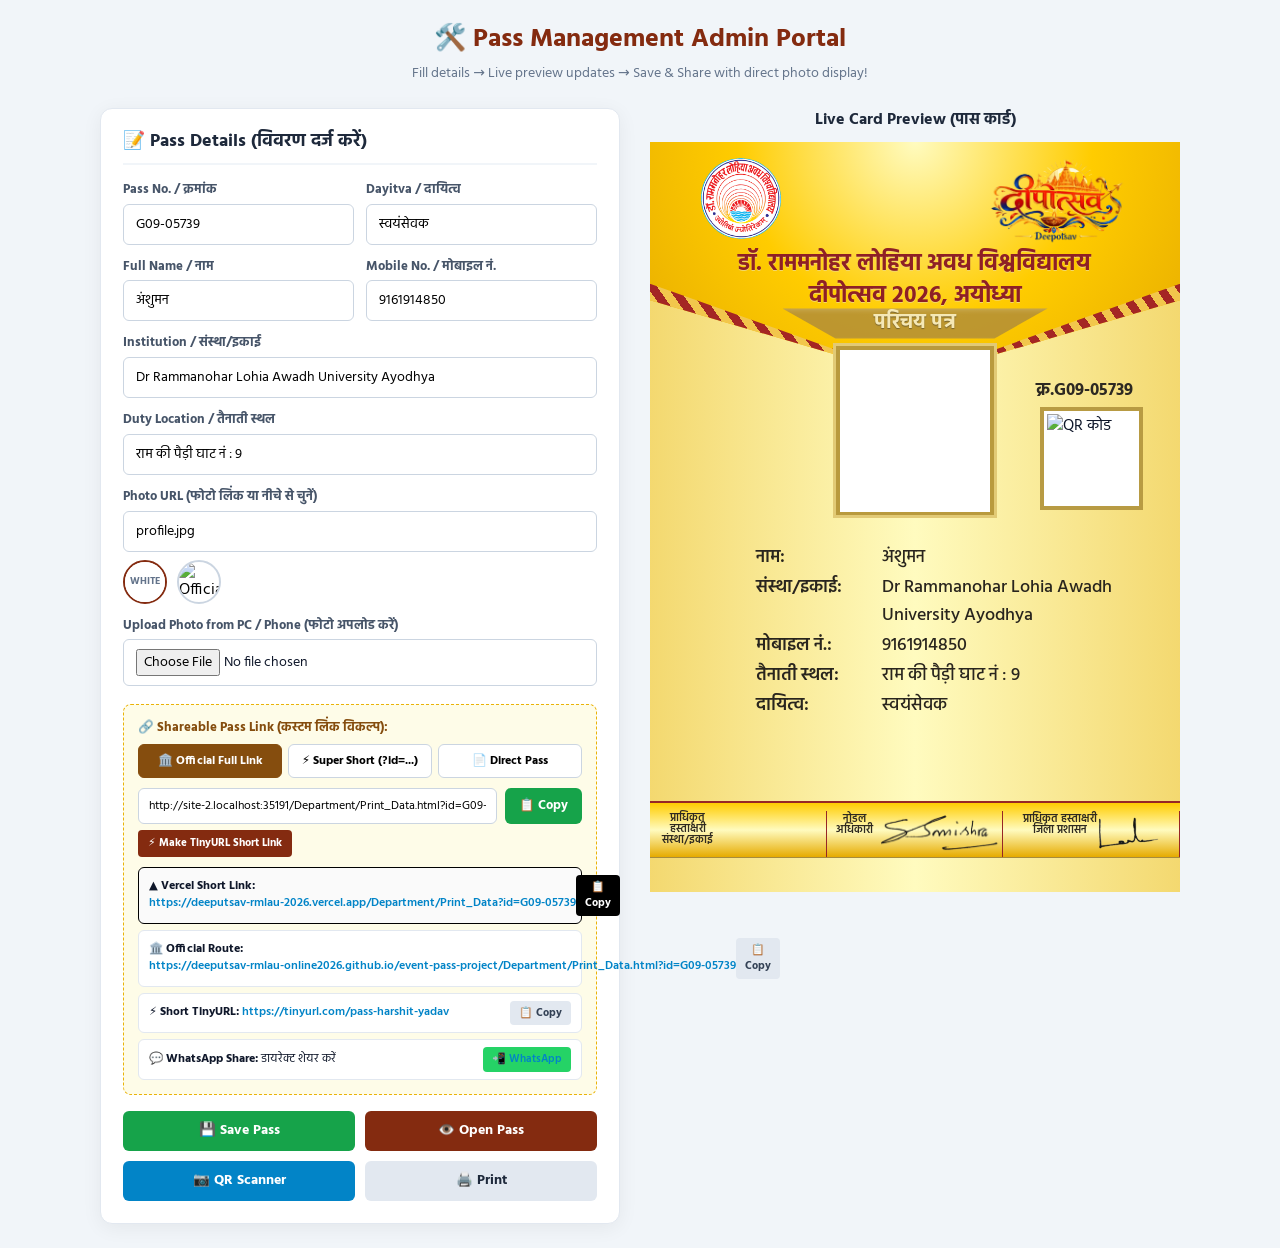
==== commit b4ed7ce5: "Update exact A4 print size and exact signature portion across admin portal and pass pages" ====
--- a/index.html
+++ b/index.html
@@ -9,6 +9,10 @@
   <script src="https://cdnjs.cloudflare.com/ajax/libs/qrcodejs/1.0.0/qrcode.min.js"></script>
 
   <style>
+    @page {
+      size: A4 portrait;
+      margin: 0;
+    }
     :root {
       --primary: #842b10;
       --secondary: #1e293b;
@@ -342,7 +346,7 @@
         #fffbbf,
         #e6ab0075
       );
-      box-shadow: 0 10px 35px rgba(0, 0, 0, 0.25);
+      /* box-shadow removed for exact match */
       overflow: hidden;
       container-type: inline-size;
     }
@@ -560,9 +564,7 @@
       padding: 1mm;
     }
 
-    .signature-row > div:last-child {
-      border-right: none;
-    }
+    
 
     .signature-row img {
       display: block;
@@ -645,10 +647,56 @@
       color: #1e293b;
     }
 
-    @media print {
-      body { background: white; padding: 0; }
-      .admin-card, .page-title, .preview-header, .action-row, .saved-records-card { display: none !important; }
-      .sheet { margin: 0 auto; box-shadow: none; }
+        @media print {
+      html,
+      body {
+        width: 210mm !important;
+        height: 297mm !important;
+        margin: 0 !important;
+        padding: 0 !important;
+        background: #fff !important;
+        overflow: hidden !important;
+        -webkit-print-color-adjust: exact !important;
+        print-color-adjust: exact !important;
+      }
+
+      .main-wrap,
+      .flex-layout,
+      .preview-wrap {
+        margin: 0 !important;
+        padding: 0 !important;
+        width: 210mm !important;
+        height: 297mm !important;
+        max-width: 210mm !important;
+        display: block !important;
+      }
+
+      .admin-card,
+      .page-title,
+      .preview-header,
+      .action-row,
+      .saved-records-card {
+        display: none !important;
+      }
+
+      .sheet {
+        width: 210mm !important;
+        height: 297mm !important;
+        max-width: 100% !important;
+        aspect-ratio: auto !important;
+        margin: 0 !important;
+        padding: 0 !important;
+        box-shadow: none !important;
+        overflow: hidden !important;
+        page-break-after: avoid !important;
+        break-after: avoid !important;
+        -webkit-print-color-adjust: exact !important;
+        print-color-adjust: exact !important;
+      }
+
+      .fine-border {
+        inset: 1.5mm !important;
+      }
     }
 
     @media (max-width: 580px) {
@@ -799,117 +847,21 @@
             <div class="line"><div class="label">दायित्व:</div><div class="value" id="dispRole">स्वयंसेवक</div></div>
           </section>
 
-          <!-- SIGNATURE ROW -->
+                    <!-- SIGNATURE ROW -->
           <div class="signature-row pt-2">
             <div>
               <span class="d-inline-flex">
-                प्राधिकृत हस्ताक्षरी <br> संस्था/इकाई <div class="sign-1" style="width: 110px; height: 38.8px;"></div>
+                प्राधिकृत हस्ताक्षरी <br> संस्था/इकाई <div class=" sign-1" style="width: 110px; height: 38.8px;"></div>
               </span>
             </div>
             <div>
-              <span class="d-inline-flex">नोडल अधिकारी &nbsp;<img src="sig2.png" alt="नोडल अधिकारी के हस्ताक्षर"></span>
+              <span class="d-inline-flex">नोडल अधिकारी   <img src="sig2.png" alt="नोडल अधिकारी के हस्ताक्षर"></span>
             </div>
             <div>
-              <span class="d-inline-flex">प्राधिकृत हस्ताक्षरी <br> जिला प्रशासन &nbsp;<img src="sig1.png" alt="जिला प्रशासन के हस्ताक्षर"></span>
+              <span class="d-inline-flex">प्राधिकृत हस्ताक्षरी <br> जिला प्रशासन <img src="sig1.png" alt="जिला प्रशासन के हस्ताक्षर"></span>
             </div>
           </div>
-
-          <div class="emergency">आपात संपर्क सूत्र - +91 8808160420&nbsp; / &nbsp;+91 9170838005</div>
-          <div class="fine-border"></div>
-        </main>
-      </section>
-    </div>
-
-    <!-- BULK PASS GENERATOR CARD -->
-    <div class="saved-records-card" style="margin-top: 25px; border-top: 4px solid #842b10;">
-      <div style="display:flex; justify-content:space-between; align-items:center; flex-wrap:wrap; gap:10px; margin-bottom:12px;">
-        <div>
-          <h2 style="font-size:18px; margin:0; color:var(--primary); font-weight:800;">⚡ 100+ Bulk Pass Generator (थोक पास निर्माता)</h2>
-          <p style="font-size:12.5px; color:#64748b; margin:4px 0 0 0;">Ek click me 50 ya 100 passes generate karein — Har pass ka <b>Unique Link & QR Code</b> hoga!</p>
         </div>
-        <button type="button" class="btn-action" style="flex:0 0 auto; background:#842b10; color:white; padding:8px 16px;" onclick="toggleBulkBox()">
-          ⚙️ Open / Close Bulk Generator
-        </button>
-      </div>
-
-      <div id="bulkGeneratorForm" style="background:#f8fafc; border:1px solid #e2e8f0; border-radius:8px; padding:16px; margin-bottom:20px;">
-        <div class="grid-row" style="grid-template-columns: repeat(auto-fit, minmax(180px, 1fr)); gap:12px;">
-          <div class="form-group">
-            <label for="bulkCount">Passes ki Sankhya (Count)</label>
-            <input type="number" id="bulkCount" value="100" min="1" max="500">
-          </div>
-          <div class="form-group">
-            <label for="bulkPrefix">Pass ID Prefix</label>
-            <input type="text" id="bulkPrefix" value="G09-">
-          </div>
-          <div class="form-group">
-            <label for="bulkStartNum">Starting Number (शुरुआती संख्या)</label>
-            <input type="number" id="bulkStartNum" value="5701">
-          </div>
-          <div class="form-group">
-            <label for="bulkDuty">Duty Location (तैनाती स्थल)</label>
-            <input type="text" id="bulkDuty" value="राम की पैड़ी घाट नं : 9">
-          </div>
-          <div class="form-group">
-            <label for="bulkRole">Role (दायित्व)</label>
-            <input type="text" id="bulkRole" value="स्वयंसेवक">
-          </div>
-        </div>
-
-        <div class="form-group" style="margin-top:8px;">
-          <label for="bulkNames">Names List (Optional - 100 Names paste karein ya khali chhod kar auto-number karein):</label>
-          <textarea id="bulkNames" rows="3" placeholder="Paste names one per line (ek line me ek naam)... agar khali chhodenge toh 'स्वयंसेवक 1', 'स्वयंसेवक 2' auto create hoga" style="width:100%; padding:8px; border:1px solid #cbd5e1; border-radius:6px; font-size:13px; font-family:sans-serif;"></textarea>
-        </div>
-
-        <div style="display:flex; gap:10px; flex-wrap:wrap; margin-top:12px;">
-          <button type="button" class="btn-action" style="background:#16a34a; color:white; flex:1 1 250px;" onclick="generateBulkPasses()">
-            ⚡ Generate 100 Unique Passes Now
-          </button>
-          <button type="button" class="btn-action" style="background:#0284c7; color:white; flex:1 1 200px;" onclick="generateSample10Passes()">
-            🚀 Quick 10 Passes (Demo)
-          </button>
-        </div>
-      </div>
-
-      <!-- Action Toolbar for Saved Passes -->
-      <div style="display:flex; justify-content:space-between; align-items:center; flex-wrap:wrap; gap:10px; margin-bottom:12px; padding-bottom:12px; border-bottom:1px solid #e2e8f0;">
-        <div style="font-size:14px; font-weight:700; color:#1e293b;">
-          Total Saved Passes: <span id="totalPassCountBadge" style="background:#842b10; color:white; padding:2px 8px; border-radius:12px; font-size:12px;">0</span>
-        </div>
-        <div style="display:flex; gap:8px; flex-wrap:wrap;">
-          <button type="button" class="btn-mini" style="background:#15803d; color:white; padding:6px 12px; font-size:12px;" onclick="exportPassesToCSV()">
-            📥 Download Excel (CSV) All Links
-          </button>
-          <button type="button" class="btn-mini" style="background:#0284c7; color:white; padding:6px 12px; font-size:12px;" onclick="copyAllPassLinks()">
-            📋 Copy All Unique Links
-          </button>
-          <a href="bulk-print.html" target="_blank" class="btn-mini" style="background:#6366f1; color:white; padding:6px 12px; font-size:12px;">
-            🖨️ Print All Passes (PDF)
-          </a>
-          <button type="button" class="btn-mini" style="background:#dc2626; color:white; padding:6px 12px; font-size:12px;" onclick="clearAllSavedPasses()">
-            🗑️ Clear All
-          </button>
-        </div>
-      </div>
-
-      <!-- SAVED RECORDS DATABASE TABLE -->
-      <div style="overflow-x:auto;">
-        <table>
-          <thead>
-            <tr>
-              <th>Pass ID</th>
-              <th>नाम (Name)</th>
-              <th>दायित्व (Role)</th>
-              <th>तैनाती स्थल</th>
-              <th>Unique Pass Link & Actions</th>
-            </tr>
-          </thead>
-          <tbody id="savedPassesTableBody">
-          </tbody>
-        </table>
-      </div>
-    </div>
-  </div>
 
   <script src="script.js"></script>
 </body>
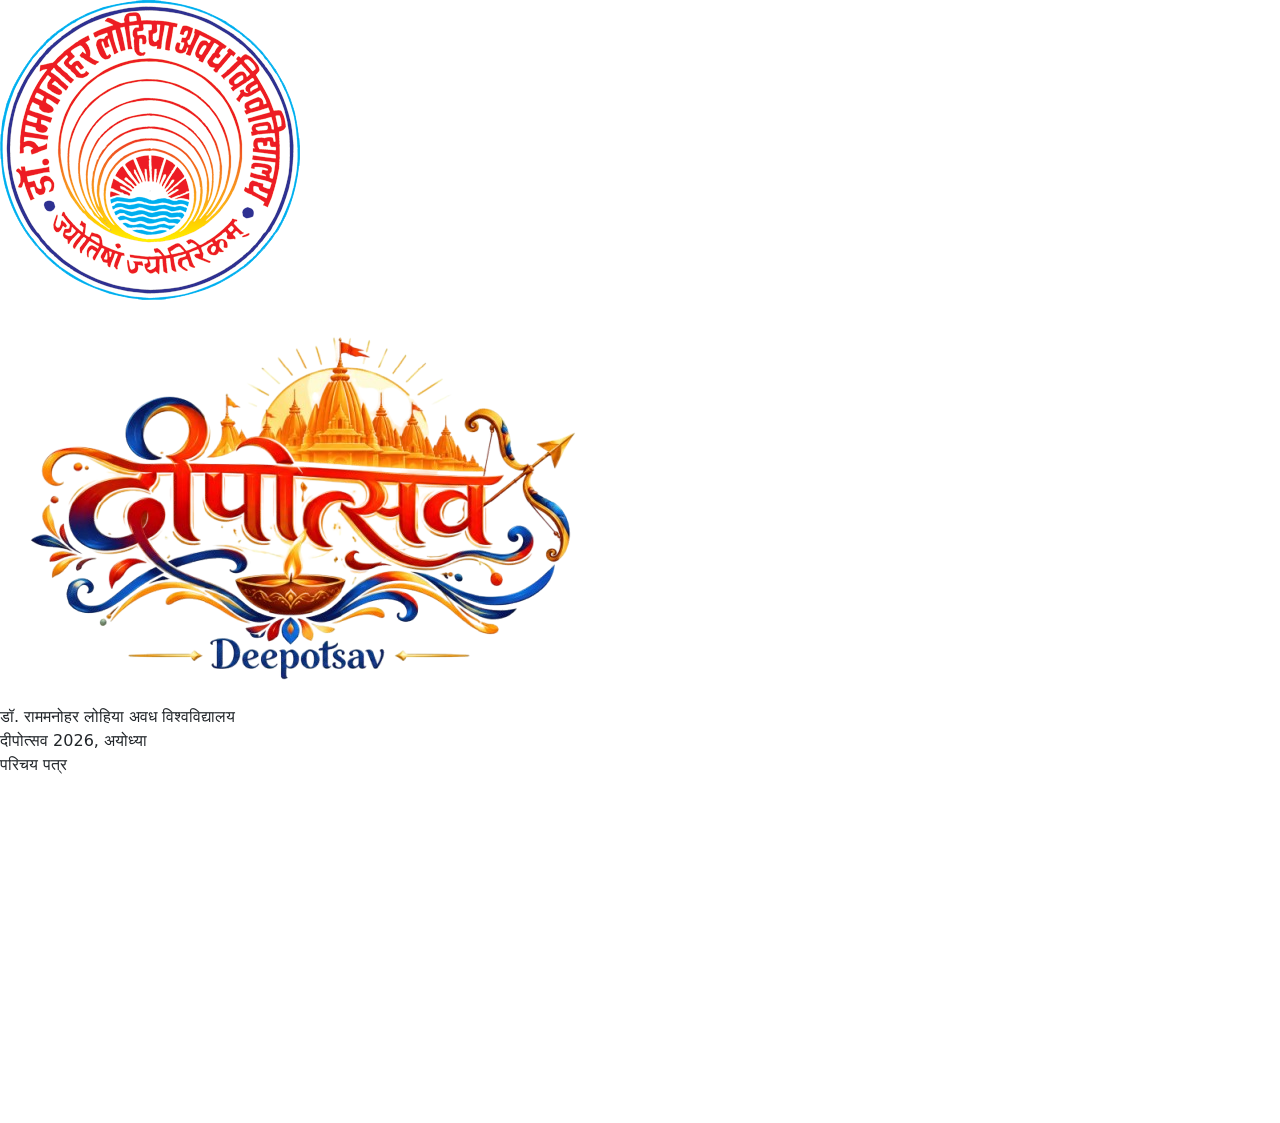
==== commit 394f7484: "Implement exact 7.2cm breadth x 9.5cm length pass badge inside standard A4 sheet view and print outp" ====
--- a/index.html
+++ b/index.html
@@ -9,645 +9,13 @@
   <script src="https://cdnjs.cloudflare.com/ajax/libs/qrcodejs/1.0.0/qrcode.min.js"></script>
 
   <style>
+    
     @page {
       size: A4 portrait;
       margin: 0;
     }
-    :root {
-      --primary: #842b10;
-      --secondary: #1e293b;
-      --bg: #f1f5f9;
-      --text: #0f172a;
-    }
-
-    * { box-sizing: border-box; margin: 0; padding: 0; }
-
-    body {
-      font-family: 'Hind', system-ui, sans-serif;
-      background: var(--bg);
-      color: var(--text);
-      line-height: 1.5;
-      padding: 24px 12px;
-      -webkit-print-color-adjust: exact !important;
-      print-color-adjust: exact !important;
-    }
-
-    .main-wrap {
-      max-width: 1200px;
-      margin: 0 auto;
-    }
-
-    .page-title {
-      text-align: center;
-      margin-bottom: 24px;
-    }
-
-    .page-title h1 {
-      font-size: 26px;
-      color: var(--primary);
-      font-weight: 800;
-    }
-
-    .page-title p {
-      font-size: 14px;
-      color: #64748b;
-      margin-top: 4px;
-    }
-
-    .flex-layout {
-      display: flex;
-      flex-wrap: wrap;
-      gap: 30px;
-      justify-content: center;
-      align-items: flex-start;
-    }
-
-    /* LEFT: ADMIN FORM */
-    .admin-card {
-      flex: 1 1 450px;
-      max-width: 520px;
-      background: white;
-      border-radius: 12px;
-      padding: 22px;
-      box-shadow: 0 4px 20px rgba(0,0,0,0.06);
-      border: 1px solid #e2e8f0;
-    }
-
-    .admin-card h2 {
-      font-size: 18px;
-      margin-bottom: 16px;
-      color: var(--secondary);
-      border-bottom: 2px solid #f1f5f9;
-      padding-bottom: 10px;
-      font-weight: 700;
-    }
-
-    .grid-row {
-      display: grid;
-      grid-template-columns: 1fr 1fr;
-      gap: 12px;
-    }
-
-    .form-group {
-      margin-bottom: 13px;
-    }
-
-    .form-group label {
-      display: block;
-      font-size: 12.5px;
-      font-weight: 700;
-      color: #475569;
-      margin-bottom: 4px;
-    }
-
-    .form-group input {
-      width: 100%;
-      padding: 9px 12px;
-      border: 1px solid #cbd5e1;
-      border-radius: 6px;
-      font-size: 14px;
-      outline: none;
-      transition: border-color 0.2s;
-    }
-
-    .form-group input:focus {
-      border-color: var(--primary);
-    }
-
-    /* Avatar Quick Pick */
-    .avatar-picker {
-      display: flex;
-      gap: 10px;
-      margin-top: 8px;
-    }
-
-    .avatar-btn {
-      width: 44px;
-      height: 44px;
-      border-radius: 50%;
-      border: 2px solid #cbd5e1;
-      overflow: hidden;
-      cursor: pointer;
-      padding: 0;
-      background: none;
-      transition: transform 0.15s, border-color 0.15s;
-    }
-
-    .avatar-btn:hover {
-      transform: scale(1.08);
-      border-color: var(--primary);
-    }
-
-    .avatar-btn img {
-      width: 100%;
-      height: 100%;
-      object-fit: cover;
-    }
-
-    /* SHARE LINK BOX */
-    .share-box {
-      background: #fefce8;
-      border: 1.5px dashed #eab308;
-      border-radius: 8px;
-      padding: 14px;
-      margin-top: 18px;
-    }
-
-    .share-box label {
-      font-size: 12.5px;
-      font-weight: 800;
-      color: #854d0e;
-      display: block;
-      margin-bottom: 6px;
-    }
-
-    /* LINK TYPE SELECTOR */
-    .link-tabs {
-      display: flex;
-      gap: 6px;
-      margin-bottom: 10px;
-    }
-
-    .link-tab {
-      flex: 1;
-      padding: 7px 10px;
-      font-size: 12px;
-      font-weight: 700;
-      border: 1px solid #cbd5e1;
-      background: white;
-      border-radius: 6px;
-      cursor: pointer;
-      text-align: center;
-      transition: all 0.2s;
-    }
-
-    .link-tab.active {
-      background: #854d0e;
-      color: white;
-      border-color: #854d0e;
-    }
-
-    .link-tab:hover:not(.active) {
-      background: #f1f5f9;
-    }
-
-    .quick-links-group {
-      margin-top: 10px;
-      display: flex;
-      flex-direction: column;
-      gap: 6px;
-    }
-
-    .quick-link-item {
-      display: flex;
-      align-items: center;
-      justify-content: space-between;
-      background: white;
-      padding: 7px 10px;
-      border-radius: 6px;
-      border: 1px solid #e2e8f0;
-      font-size: 11.5px;
-    }
-
-    .quick-link-item a {
-      color: #0284c7;
-      text-decoration: none;
-      font-weight: 600;
-      overflow: hidden;
-      text-overflow: ellipsis;
-      white-space: nowrap;
-      max-width: 250px;
-    }
-
-    .btn-mini {
-      padding: 4px 9px;
-      font-size: 11px;
-      font-weight: 700;
-      border-radius: 4px;
-      border: none;
-      cursor: pointer;
-      background: #e2e8f0;
-      color: #334155;
-      text-decoration: none;
-      display: inline-flex;
-      align-items: center;
-      gap: 3px;
-    }
-
-    .btn-mini:hover {
-      background: #cbd5e1;
-    }
-
-    .btn-wa {
-      background: #25d366;
-      color: white;
-    }
-
-    .btn-wa:hover {
-      background: #1eb956;
-      color: white;
-    }
-
-    .share-input-group {
-      display: flex;
-      gap: 8px;
-    }
-
-    .share-input-group input {
-      flex: 1;
-      padding: 8px 10px;
-      font-size: 12px;
-      border: 1px solid #cbd5e1;
-      border-radius: 6px;
-      background: white;
-    }
-
-    .btn-copy {
-      background: #16a34a;
-      color: white;
-      border: none;
-      padding: 8px 14px;
-      font-size: 12.5px;
-      font-weight: 700;
-      border-radius: 6px;
-      cursor: pointer;
-      white-space: nowrap;
-    }
-
-    .btn-copy:hover {
-      background: #15803d;
-    }
-
-    .feedback-msg {
-      display: none;
-      font-size: 12px;
-      color: #16a34a;
-      font-weight: 700;
-      margin-top: 6px;
-    }
-
-    .action-row {
-      display: flex;
-      flex-wrap: wrap;
-      gap: 10px;
-      margin-top: 16px;
-    }
-
-    .btn-action {
-      flex: 1 1 45%;
-      padding: 10px;
-      border-radius: 6px;
-      text-align: center;
-      font-size: 13.5px;
-      font-weight: 700;
-      text-decoration: none;
-      cursor: pointer;
-      border: none;
-      display: inline-flex;
-      align-items: center;
-      justify-content: center;
-      gap: 6px;
-    }
-
-    .btn-primary { background: var(--primary); color: white; }
-    .btn-primary:hover { background: #611e0b; color: white; }
-    .btn-secondary { background: #e2e8f0; color: #1e293b; }
-    .btn-secondary:hover { background: #cbd5e1; }
-
-    /* RIGHT: PREVIEW WRAPPER */
-    .preview-wrap {
-      flex: 0 0 530px;
-      max-width: 530px;
-      display: flex;
-      flex-direction: column;
-      align-items: center;
-    }
-
-    .preview-header {
-      font-size: 16px;
-      font-weight: 800;
-      margin-bottom: 10px;
-      color: var(--secondary);
-    }
-
-    /* THE EXACT IDENTITY CARD PASS (ZERO DIFFERENCE FROM OFFICIAL PASS) */
-    .sheet {
-      position: relative;
-      width: 100%;
-      max-width: 530px;
-      height: auto;
-      aspect-ratio: 210 / 297;
-      margin: 0 auto;
-      padding: 0;
-      background-color: #ffffce;
-      background-image: linear-gradient(
-        to right,
-        #e6ab0075,
-        #fffbbf,
-        #e6ab0075
-      );
-      /* box-shadow removed for exact match */
-      overflow: hidden;
-      container-type: inline-size;
-    }
-
-    .top-panel {
-      position: absolute;
-      left: 0;
-      top: 0;
-      width: 100%;
-      height: 31.5%;
-      background: radial-gradient(
-        circle at top center,
-        #fffbbf 0%,
-        #ffcc00 50%,
-        #e6ab00 100%
-      );
-      clip-path: polygon(
-        0 0,
-        100% 0,
-        100% 67%,
-        50% 100%,
-        0 67%
-      );
-      z-index: 1;
-    }
-
-    .top-panel::after {
-      content: "";
-      position: absolute;
-      left: 0;
-      right: 0;
-      bottom: 0;
-      height: 40%;
-      background: repeating-linear-gradient(
-        55deg,
-        #a42624 0 2.2mm,
-        #f2c64c 2.2mm 4.4mm
-      );
-      clip-path: polygon(
-        0 0,
-        50% 100%,
-        100% 0,
-        100% 24%,
-        50% 100%,
-        0 24%
-      );
-    }
-
-    .seal {
-      position: absolute;
-      z-index: 3;
-      left: 8.7%;
-      top: 2.2%;
-      width: 17%;
-      height: 10.7%;
-      object-fit: contain;
-      border-radius: 50%;
-    }
-
-    .event-logo {
-      position: absolute;
-      z-index: 3;
-      right: 5%;
-      top: 1.2%;
-      width: 36%;
-      height: 13%;
-      object-fit: contain;
-    }
-
-    .university {
-      position: absolute;
-      z-index: 3;
-      left: 4%;
-      top: 14.3%;
-      width: 92%;
-      text-align: center;
-      color: #8e2025;
-      font-size: clamp(12px, 4.3cqw, 36px);
-      font-weight: 800;
-      line-height: 1.4;
-      text-shadow: 0 1px 0 #f3d76b;
-    }
-
-    .card-title {
-      position: absolute;
-      z-index: 3;
-      top: 22.2%;
-      left: 25%;
-      width: 50%;
-      text-align: center;
-      font-weight: 700;
-      color: #f5e8b5;
-      font-size: clamp(12px, 3.8cqw, 32px);
-      text-shadow: 0 1px 1px #76632c;
-      clip-path: polygon(
-        0% 0%,
-        100% 0%,
-        80% 100%,
-        20% 100%
-      );
-      background: #a38243b3;
-      box-shadow: inset 0 2px 5px rgba(255, 255, 255, 0.2);
-    }
-
-    .portrait-frame {
-      position: absolute;
-      z-index: 4;
-      left: 34.5%;
-      top: 26.8%;
-      width: 31%;
-      height: 23.4%;
-      padding: 1mm;
-      background: #b99a3e;
-      border: 1mm solid #e2ca76;
-    }
-
-    .portrait-frame img {
-      display: block;
-      width: 100%;
-      height: 100%;
-      object-fit: cover;
-      object-position: center;
-    }
-
-    .badge-number {
-      position: absolute;
-      z-index: 4;
-      top: 31.5%;
-      right: 3%;
-      width: 30%;
-      font-size: clamp(10px, 3.3cqw, 28px);
-      font-weight: 700;
-      color: #2d2922;
-      text-align: center;
-      white-space: nowrap;
-    }
-
-    .qr {
-      position: absolute;
-      z-index: 4;
-      top: 35.3%;
-      right: 7%;
-      width: 19.5%;
-      height: 13.8%;
-      padding: 1mm;
-      background: #fff;
-      border: 1.2mm solid #b89b43;
-      object-fit: contain;
-    }
-
-    .details {
-      position: absolute;
-      z-index: 4;
-      top: 53.4%;
-      left: 20%;
-      width: 82%;
-      color: #29251e;
-      font-size: clamp(10px, 3.35cqw, 28px);
-      font-weight: 500;
-      line-height: 1.6;
-    }
-
-    .details .line {
-      display: flex;
-      align-items: flex-start;
-      gap: 0.5em;
-      margin: 0.35% 0;
-    }
-
-    .details .label {
-      flex: 0 0 27%;
-      white-space: nowrap;
-      font-weight: 600;
-    }
-
-    .details .value {
-      flex: 1;
-      min-width: 0;
-      overflow-wrap: anywhere;
-    }
-
-    /* SIGNATURE ROW */
-    .signature-row {
-      position: absolute;
-      z-index: 4;
-      left: 0;
-      bottom: 4.5%;
-      width: 100%;
-      display: grid;
-      grid-template-columns: repeat(3, minmax(0, 1fr));
-      border-top: 2px solid #972626;
-      border-bottom: 1px solid #a68c3d;
-      background: linear-gradient(
-        180deg,
-        #ffcc00 0%,
-        #fffbbf 50%,
-        #e6ab00 100%
-      );
-      text-align: center;
-      color: #302b20;
-      font-size: clamp(8px, 2.05cqw, 17px);
-      font-weight: 600;
-      align-items: center;
-    }
-
-    .signature-row > div {
-      min-width: 0;
-      height: 100%;
-      display: flex;
-      flex-direction: column;
-      align-items: center;
-      justify-content: flex-end;
-      border-right: 1px solid #972626;
-      line-height: 1;
-      padding: 1mm;
-    }
-
-    
-
-    .signature-row img {
-      display: block;
-      width: auto;
-      max-width: 90%;
-      height: 36px;
-      object-fit: contain;
-      margin: 0 auto 2px;
-    }
-
-    @media screen and (max-width: 768px) {
-      .signature-row img {
-        height: 20px !important;
-      }
-      .sign-1 {
-        width: 50px !important;
-        height: 20.8px !important;
-      }
-    }
-
-    .emergency {
-      position: absolute;
-      z-index: 5;
-      left: 0;
-      bottom: 0;
-      width: 100%;
-      height: 4.5%;
-      background: #be2730;
-      color: #fff3dc;
-      display: flex;
-      align-items: center;
-      justify-content: center;
-      text-align: center;
-      font-weight: 500;
-      font-size: clamp(9px, 3.3cqw, 28px);
-      white-space: nowrap;
-      padding: 0 1%;
-    }
-      font-weight: 500;
-      font-size: clamp(9px, 3.3cqw, 28px);
-      white-space: nowrap;
-      padding: 0 1%;
-    }
-
-    .fine-border {
-      position: absolute;
-      inset: 1.5mm;
-      pointer-events: none;
-      z-index: 8;
-    }
-
-    /* SAVED PASSES DATABASE */
-    .saved-records-card {
-      margin-top: 30px;
-      background: white;
-      border-radius: 12px;
-      padding: 22px;
-      box-shadow: 0 4px 20px rgba(0,0,0,0.06);
-      border: 1px solid #e2e8f0;
-    }
-
-    table {
-      width: 100%;
-      border-collapse: collapse;
-      font-size: 13.5px;
-      margin-top: 12px;
-    }
-
-    th {
-      background: #f8fafc;
-      padding: 10px;
-      border-bottom: 2px solid #e2e8f0;
-      text-align: left;
-      color: #475569;
-    }
-
-    td {
-      padding: 10px;
-      border-bottom: 1px solid #f1f5f9;
-      color: #1e293b;
-    }
-
-        @media print {
+
+    @media print {
       html,
       body {
         width: 210mm !important;
@@ -659,6 +27,47 @@
         -webkit-print-color-adjust: exact !important;
         print-color-adjust: exact !important;
       }
+
+      .main-wrap,
+      .flex-layout,
+      .preview-wrap {
+        margin: 0 !important;
+        padding: 20mm !important;
+        width: 210mm !important;
+        height: 297mm !important;
+        max-width: 210mm !important;
+        display: flex !important;
+        flex-direction: column !important;
+        align-items: center !important;
+        justify-content: flex-start !important;
+      }
+
+      .admin-card,
+      .page-title,
+      .preview-header,
+      .action-row,
+      .saved-records-card {
+        display: none !important;
+      }
+
+      .sheet {
+        width: 7.2cm !important;
+        height: 9.5cm !important;
+        max-width: 7.2cm !important;
+        box-shadow: none !important;
+        border: 1px dashed #94a3b8 !important; /* Scissor cut line */
+        margin: 0 auto !important;
+        page-break-after: avoid !important;
+        break-after: avoid !important;
+        -webkit-print-color-adjust: exact !important;
+        print-color-adjust: exact !important;
+      }
+
+      .fine-border {
+        inset: 1mm !important;
+      }
+    }
+
 
       .main-wrap,
       .flex-layout,
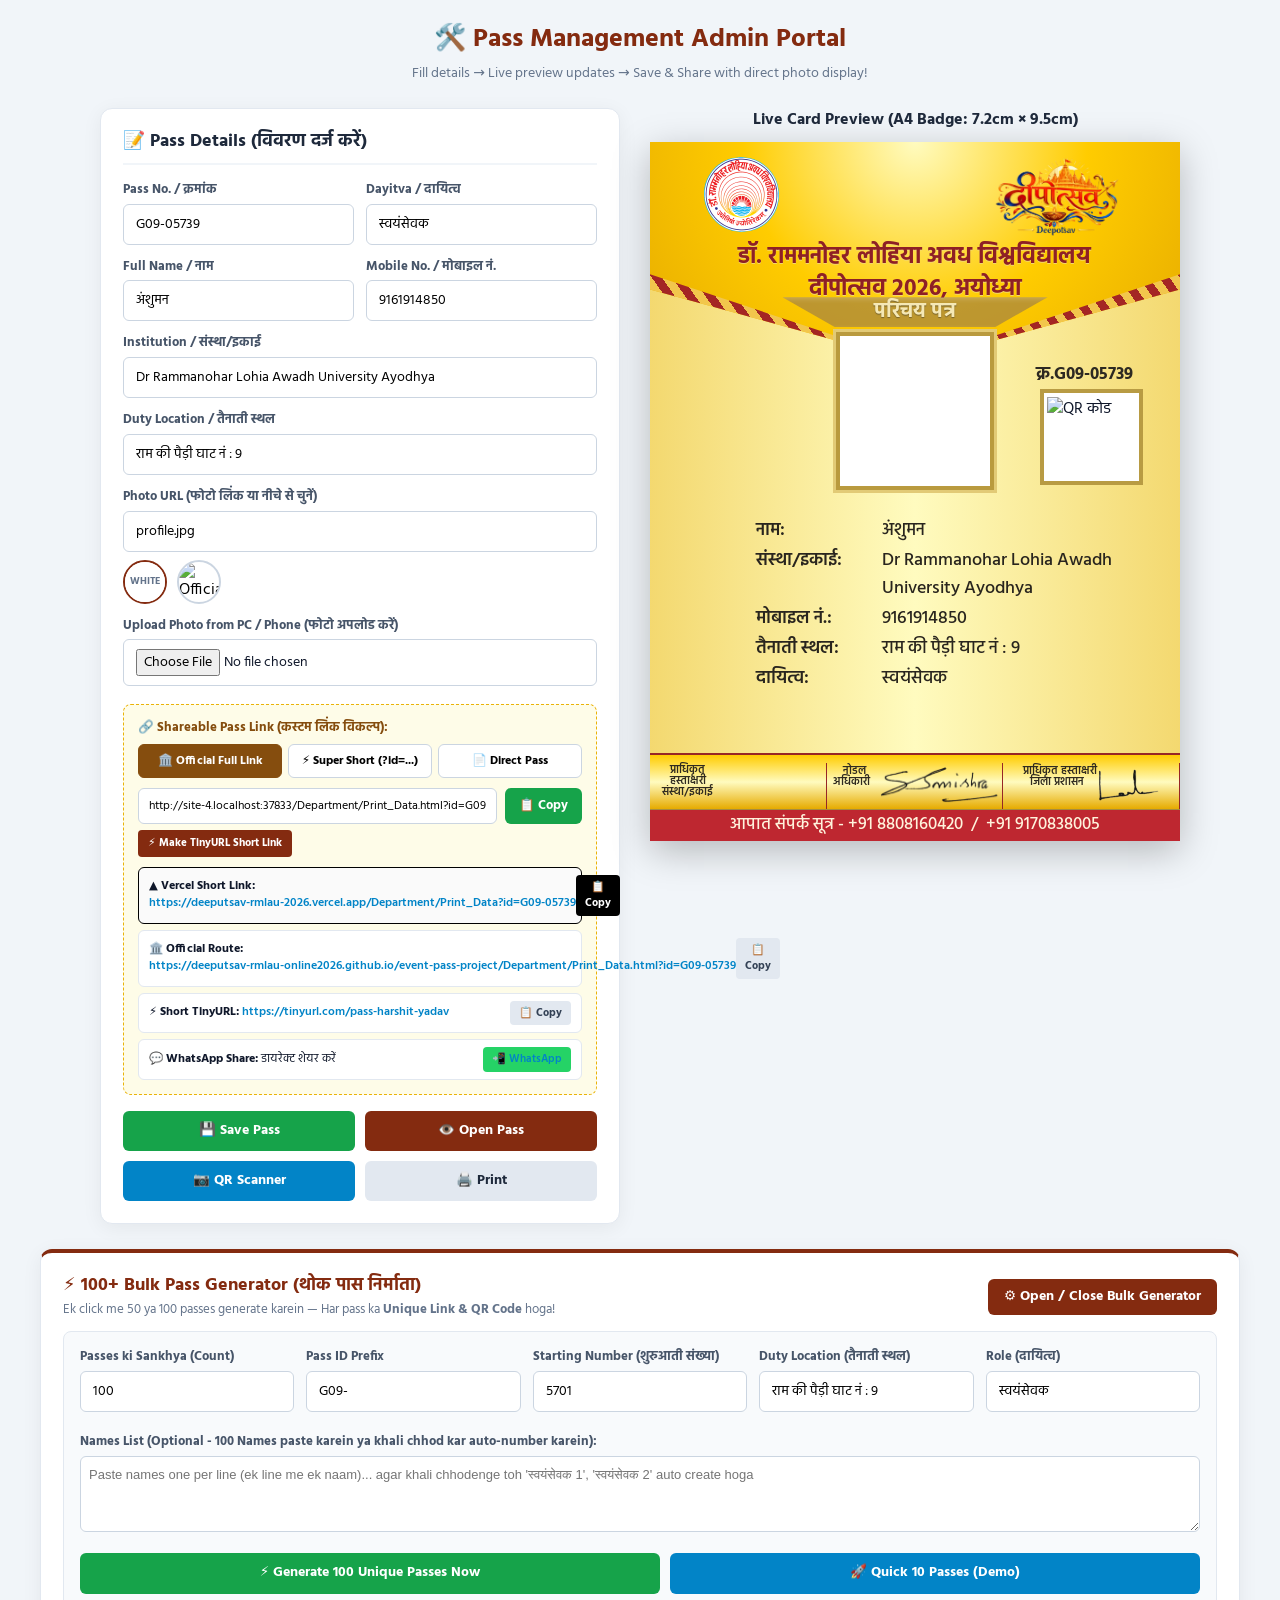
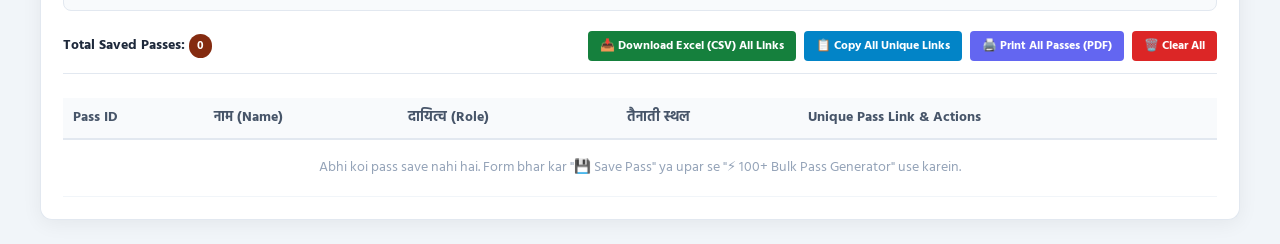
==== commit dbbe83f0: "Fix admin panel layout, restore complete form & bulk tools with exact 7.2cm x 9.5cm A4 print" ====
--- a/index.html
+++ b/index.html
@@ -1,4 +1,4 @@
-<!doctype html>
+﻿<!doctype html>
 <html lang="hi">
 <head>
   <meta charset="utf-8">
@@ -9,6 +9,640 @@
   <script src="https://cdnjs.cloudflare.com/ajax/libs/qrcodejs/1.0.0/qrcode.min.js"></script>
 
   <style>
+    :root {
+      --primary: #842b10;
+      --secondary: #1e293b;
+      --bg: #f1f5f9;
+      --text: #0f172a;
+    }
+
+    * { box-sizing: border-box; margin: 0; padding: 0; }
+
+    body {
+      font-family: 'Hind', system-ui, sans-serif;
+      background: var(--bg);
+      color: var(--text);
+      line-height: 1.5;
+      padding: 24px 12px;
+      -webkit-print-color-adjust: exact !important;
+      print-color-adjust: exact !important;
+    }
+
+    .main-wrap {
+      max-width: 1200px;
+      margin: 0 auto;
+    }
+
+    .page-title {
+      text-align: center;
+      margin-bottom: 24px;
+    }
+
+    .page-title h1 {
+      font-size: 26px;
+      color: var(--primary);
+      font-weight: 800;
+    }
+
+    .page-title p {
+      font-size: 14px;
+      color: #64748b;
+      margin-top: 4px;
+    }
+
+    .flex-layout {
+      display: flex;
+      flex-wrap: wrap;
+      gap: 30px;
+      justify-content: center;
+      align-items: flex-start;
+    }
+
+    /* LEFT: ADMIN FORM */
+    .admin-card {
+      flex: 1 1 450px;
+      max-width: 520px;
+      background: white;
+      border-radius: 12px;
+      padding: 22px;
+      box-shadow: 0 4px 20px rgba(0,0,0,0.06);
+      border: 1px solid #e2e8f0;
+    }
+
+    .admin-card h2 {
+      font-size: 18px;
+      margin-bottom: 16px;
+      color: var(--secondary);
+      border-bottom: 2px solid #f1f5f9;
+      padding-bottom: 10px;
+      font-weight: 700;
+    }
+
+    .grid-row {
+      display: grid;
+      grid-template-columns: 1fr 1fr;
+      gap: 12px;
+    }
+
+    .form-group {
+      margin-bottom: 13px;
+    }
+
+    .form-group label {
+      display: block;
+      font-size: 12.5px;
+      font-weight: 700;
+      color: #475569;
+      margin-bottom: 4px;
+    }
+
+    .form-group input {
+      width: 100%;
+      padding: 9px 12px;
+      border: 1px solid #cbd5e1;
+      border-radius: 6px;
+      font-size: 14px;
+      outline: none;
+      transition: border-color 0.2s;
+    }
+
+    .form-group input:focus {
+      border-color: var(--primary);
+    }
+
+    /* Avatar Quick Pick */
+    .avatar-picker {
+      display: flex;
+      gap: 10px;
+      margin-top: 8px;
+    }
+
+    .avatar-btn {
+      width: 44px;
+      height: 44px;
+      border-radius: 50%;
+      border: 2px solid #cbd5e1;
+      overflow: hidden;
+      cursor: pointer;
+      padding: 0;
+      background: none;
+      transition: transform 0.15s, border-color 0.15s;
+    }
+
+    .avatar-btn:hover {
+      transform: scale(1.08);
+      border-color: var(--primary);
+    }
+
+    .avatar-btn img {
+      width: 100%;
+      height: 100%;
+      object-fit: cover;
+    }
+
+    /* SHARE LINK BOX */
+    .share-box {
+      background: #fefce8;
+      border: 1.5px dashed #eab308;
+      border-radius: 8px;
+      padding: 14px;
+      margin-top: 18px;
+    }
+
+    .share-box label {
+      font-size: 12.5px;
+      font-weight: 800;
+      color: #854d0e;
+      display: block;
+      margin-bottom: 6px;
+    }
+
+    /* LINK TYPE SELECTOR */
+    .link-tabs {
+      display: flex;
+      gap: 6px;
+      margin-bottom: 10px;
+    }
+
+    .link-tab {
+      flex: 1;
+      padding: 7px 10px;
+      font-size: 12px;
+      font-weight: 700;
+      border: 1px solid #cbd5e1;
+      background: white;
+      border-radius: 6px;
+      cursor: pointer;
+      text-align: center;
+      transition: all 0.2s;
+    }
+
+    .link-tab.active {
+      background: #854d0e;
+      color: white;
+      border-color: #854d0e;
+    }
+
+    .link-tab:hover:not(.active) {
+      background: #f1f5f9;
+    }
+
+    .quick-links-group {
+      margin-top: 10px;
+      display: flex;
+      flex-direction: column;
+      gap: 6px;
+    }
+
+    .quick-link-item {
+      display: flex;
+      align-items: center;
+      justify-content: space-between;
+      background: white;
+      padding: 7px 10px;
+      border-radius: 6px;
+      border: 1px solid #e2e8f0;
+      font-size: 11.5px;
+    }
+
+    .quick-link-item a {
+      color: #0284c7;
+      text-decoration: none;
+      font-weight: 600;
+      overflow: hidden;
+      text-overflow: ellipsis;
+      white-space: nowrap;
+      max-width: 250px;
+    }
+
+    .btn-mini {
+      padding: 4px 9px;
+      font-size: 11px;
+      font-weight: 700;
+      border-radius: 4px;
+      border: none;
+      cursor: pointer;
+      background: #e2e8f0;
+      color: #334155;
+      text-decoration: none;
+      display: inline-flex;
+      align-items: center;
+      gap: 3px;
+    }
+
+    .btn-mini:hover {
+      background: #cbd5e1;
+    }
+
+    .btn-wa {
+      background: #25d366;
+      color: white;
+    }
+
+    .btn-wa:hover {
+      background: #1eb956;
+      color: white;
+    }
+
+    .share-input-group {
+      display: flex;
+      gap: 8px;
+    }
+
+    .share-input-group input {
+      flex: 1;
+      padding: 8px 10px;
+      font-size: 12px;
+      border: 1px solid #cbd5e1;
+      border-radius: 6px;
+      background: white;
+    }
+
+    .btn-copy {
+      background: #16a34a;
+      color: white;
+      border: none;
+      padding: 8px 14px;
+      font-size: 12.5px;
+      font-weight: 700;
+      border-radius: 6px;
+      cursor: pointer;
+      white-space: nowrap;
+    }
+
+    .btn-copy:hover {
+      background: #15803d;
+    }
+
+    .feedback-msg {
+      display: none;
+      font-size: 12px;
+      color: #16a34a;
+      font-weight: 700;
+      margin-top: 6px;
+    }
+
+    .action-row {
+      display: flex;
+      flex-wrap: wrap;
+      gap: 10px;
+      margin-top: 16px;
+    }
+
+    .btn-action {
+      flex: 1 1 45%;
+      padding: 10px;
+      border-radius: 6px;
+      text-align: center;
+      font-size: 13.5px;
+      font-weight: 700;
+      text-decoration: none;
+      cursor: pointer;
+      border: none;
+      display: inline-flex;
+      align-items: center;
+      justify-content: center;
+      gap: 6px;
+    }
+
+    .btn-primary { background: var(--primary); color: white; }
+    .btn-primary:hover { background: #611e0b; color: white; }
+    .btn-secondary { background: #e2e8f0; color: #1e293b; }
+    .btn-secondary:hover { background: #cbd5e1; }
+
+    /* RIGHT: PREVIEW WRAPPER */
+    .preview-wrap {
+      flex: 0 0 530px;
+      max-width: 530px;
+      display: flex;
+      flex-direction: column;
+      align-items: center;
+    }
+
+    .preview-header {
+      font-size: 16px;
+      font-weight: 800;
+      margin-bottom: 10px;
+      color: var(--secondary);
+    }
+
+    /* THE EXACT IDENTITY CARD PASS (ZERO DIFFERENCE FROM OFFICIAL PASS) */
+    .sheet {
+      position: relative;
+      width: 100%;
+      max-width: 530px;
+      height: auto;
+      aspect-ratio: 72 / 95;
+      margin: 0 auto;
+      padding: 0;
+      background-color: #ffffce;
+      background-image: linear-gradient(
+        to right,
+        #e6ab0075,
+        #fffbbf,
+        #e6ab0075
+      );
+      box-shadow: 0 10px 35px rgba(0, 0, 0, 0.25);
+      overflow: hidden;
+      container-type: inline-size;
+    }
+
+    .top-panel {
+      position: absolute;
+      left: 0;
+      top: 0;
+      width: 100%;
+      height: 31.5%;
+      background: radial-gradient(
+        circle at top center,
+        #fffbbf 0%,
+        #ffcc00 50%,
+        #e6ab00 100%
+      );
+      clip-path: polygon(
+        0 0,
+        100% 0,
+        100% 67%,
+        50% 100%,
+        0 67%
+      );
+      z-index: 1;
+    }
+
+    .top-panel::after {
+      content: "";
+      position: absolute;
+      left: 0;
+      right: 0;
+      bottom: 0;
+      height: 40%;
+      background: repeating-linear-gradient(
+        55deg,
+        #a42624 0 2.2mm,
+        #f2c64c 2.2mm 4.4mm
+      );
+      clip-path: polygon(
+        0 0,
+        50% 100%,
+        100% 0,
+        100% 24%,
+        50% 100%,
+        0 24%
+      );
+    }
+
+    .seal {
+      position: absolute;
+      z-index: 3;
+      left: 8.7%;
+      top: 2.2%;
+      width: 17%;
+      height: 10.7%;
+      object-fit: contain;
+      border-radius: 50%;
+    }
+
+    .event-logo {
+      position: absolute;
+      z-index: 3;
+      right: 5%;
+      top: 1.2%;
+      width: 36%;
+      height: 13%;
+      object-fit: contain;
+    }
+
+    .university {
+      position: absolute;
+      z-index: 3;
+      left: 4%;
+      top: 14.3%;
+      width: 92%;
+      text-align: center;
+      color: #8e2025;
+      font-size: clamp(12px, 4.3cqw, 36px);
+      font-weight: 800;
+      line-height: 1.4;
+      text-shadow: 0 1px 0 #f3d76b;
+    }
+
+    .card-title {
+      position: absolute;
+      z-index: 3;
+      top: 22.2%;
+      left: 25%;
+      width: 50%;
+      text-align: center;
+      font-weight: 700;
+      color: #f5e8b5;
+      font-size: clamp(12px, 3.8cqw, 32px);
+      text-shadow: 0 1px 1px #76632c;
+      clip-path: polygon(
+        0% 0%,
+        100% 0%,
+        80% 100%,
+        20% 100%
+      );
+      background: #a38243b3;
+      box-shadow: inset 0 2px 5px rgba(255, 255, 255, 0.2);
+    }
+
+    .portrait-frame {
+      position: absolute;
+      z-index: 4;
+      left: 34.5%;
+      top: 26.8%;
+      width: 31%;
+      height: 23.4%;
+      padding: 1mm;
+      background: #b99a3e;
+      border: 1mm solid #e2ca76;
+    }
+
+    .portrait-frame img {
+      display: block;
+      width: 100%;
+      height: 100%;
+      object-fit: cover;
+      object-position: center;
+    }
+
+    .badge-number {
+      position: absolute;
+      z-index: 4;
+      top: 31.5%;
+      right: 3%;
+      width: 30%;
+      font-size: clamp(10px, 3.3cqw, 28px);
+      font-weight: 700;
+      color: #2d2922;
+      text-align: center;
+      white-space: nowrap;
+    }
+
+    .qr {
+      position: absolute;
+      z-index: 4;
+      top: 35.3%;
+      right: 7%;
+      width: 19.5%;
+      height: 13.8%;
+      padding: 1mm;
+      background: #fff;
+      border: 1.2mm solid #b89b43;
+      object-fit: contain;
+    }
+
+    .details {
+      position: absolute;
+      z-index: 4;
+      top: 53.4%;
+      left: 20%;
+      width: 82%;
+      color: #29251e;
+      font-size: clamp(10px, 3.35cqw, 28px);
+      font-weight: 500;
+      line-height: 1.6;
+    }
+
+    .details .line {
+      display: flex;
+      align-items: flex-start;
+      gap: 0.5em;
+      margin: 0.35% 0;
+    }
+
+    .details .label {
+      flex: 0 0 27%;
+      white-space: nowrap;
+      font-weight: 600;
+    }
+
+    .details .value {
+      flex: 1;
+      min-width: 0;
+      overflow-wrap: anywhere;
+    }
+
+    /* SIGNATURE ROW */
+    .signature-row {
+      position: absolute;
+      z-index: 4;
+      left: 0;
+      bottom: 4.5%;
+      width: 100%;
+      display: grid;
+      grid-template-columns: repeat(3, minmax(0, 1fr));
+      border-top: 2px solid #972626;
+      border-bottom: 1px solid #a68c3d;
+      background: linear-gradient(
+        180deg,
+        #ffcc00 0%,
+        #fffbbf 50%,
+        #e6ab00 100%
+      );
+      text-align: center;
+      color: #302b20;
+      font-size: clamp(8px, 2.05cqw, 17px);
+      font-weight: 600;
+      align-items: center;
+    }
+
+    .signature-row > div {
+      min-width: 0;
+      height: 100%;
+      display: flex;
+      flex-direction: column;
+      align-items: center;
+      justify-content: flex-end;
+      border-right: 1px solid #972626;
+      line-height: 1;
+      padding: 1mm;
+    }
+
+    
+
+    .signature-row img {
+      display: block;
+      width: auto;
+      max-width: 90%;
+      height: 36px;
+      object-fit: contain;
+      margin: 0 auto 2px;
+    }
+
+    @media screen and (max-width: 768px) {
+      .signature-row img {
+        height: 20px !important;
+      }
+      .sign-1 {
+        width: 50px !important;
+        height: 20.8px !important;
+      }
+    }
+
+    .emergency {
+      position: absolute;
+      z-index: 5;
+      left: 0;
+      bottom: 0;
+      width: 100%;
+      height: 4.5%;
+      background: #be2730;
+      color: #fff3dc;
+      display: flex;
+      align-items: center;
+      justify-content: center;
+      text-align: center;
+      font-weight: 500;
+      font-size: clamp(9px, 3.3cqw, 28px);
+      white-space: nowrap;
+      padding: 0 1%;
+    }
+      font-weight: 500;
+      font-size: clamp(9px, 3.3cqw, 28px);
+      white-space: nowrap;
+      padding: 0 1%;
+    }
+
+    .fine-border {
+      position: absolute;
+      inset: 1.5mm;
+      pointer-events: none;
+      z-index: 8;
+    }
+
+    /* SAVED PASSES DATABASE */
+    .saved-records-card {
+      margin-top: 30px;
+      background: white;
+      border-radius: 12px;
+      padding: 22px;
+      box-shadow: 0 4px 20px rgba(0,0,0,0.06);
+      border: 1px solid #e2e8f0;
+    }
+
+    table {
+      width: 100%;
+      border-collapse: collapse;
+      font-size: 13.5px;
+      margin-top: 12px;
+    }
+
+    th {
+      background: #f8fafc;
+      padding: 10px;
+      border-bottom: 2px solid #e2e8f0;
+      text-align: left;
+      color: #475569;
+    }
+
+    td {
+      padding: 10px;
+      border-bottom: 1px solid #f1f5f9;
+      color: #1e293b;
+    }
+
     
     @page {
       size: A4 portrait;
@@ -16,8 +650,7 @@
     }
 
     @media print {
-      html,
-      body {
+      html, body {
         width: 210mm !important;
         height: 297mm !important;
         margin: 0 !important;
@@ -27,10 +660,10 @@
         -webkit-print-color-adjust: exact !important;
         print-color-adjust: exact !important;
       }
-
-      .main-wrap,
-      .flex-layout,
-      .preview-wrap {
+      .admin-card, .page-title, .preview-header, .action-row, .saved-records-card {
+        display: none !important;
+      }
+      .main-wrap, .flex-layout, .preview-wrap {
         margin: 0 !important;
         padding: 20mm !important;
         width: 210mm !important;
@@ -40,20 +673,13 @@
         flex-direction: column !important;
         align-items: center !important;
         justify-content: flex-start !important;
+        box-shadow: none !important;
       }
-
-      .admin-card,
-      .page-title,
-      .preview-header,
-      .action-row,
-      .saved-records-card {
-        display: none !important;
-      }
-
       .sheet {
         width: 7.2cm !important;
         height: 9.5cm !important;
         max-width: 7.2cm !important;
+        max-height: 9.5cm !important;
         box-shadow: none !important;
         border: 1px dashed #94a3b8 !important; /* Scissor cut line */
         margin: 0 auto !important;
@@ -62,51 +688,11 @@
         -webkit-print-color-adjust: exact !important;
         print-color-adjust: exact !important;
       }
-
       .fine-border {
         inset: 1mm !important;
       }
     }
 
-
-      .main-wrap,
-      .flex-layout,
-      .preview-wrap {
-        margin: 0 !important;
-        padding: 0 !important;
-        width: 210mm !important;
-        height: 297mm !important;
-        max-width: 210mm !important;
-        display: block !important;
-      }
-
-      .admin-card,
-      .page-title,
-      .preview-header,
-      .action-row,
-      .saved-records-card {
-        display: none !important;
-      }
-
-      .sheet {
-        width: 210mm !important;
-        height: 297mm !important;
-        max-width: 100% !important;
-        aspect-ratio: auto !important;
-        margin: 0 !important;
-        padding: 0 !important;
-        box-shadow: none !important;
-        overflow: hidden !important;
-        page-break-after: avoid !important;
-        break-after: avoid !important;
-        -webkit-print-color-adjust: exact !important;
-        print-color-adjust: exact !important;
-      }
-
-      .fine-border {
-        inset: 1.5mm !important;
-      }
-    }
 
     @media (max-width: 580px) {
       .preview-wrap { flex: 0 0 100%; max-width: 100%; }
@@ -231,7 +817,7 @@
 
       <!-- RIGHT PREVIEW -->
       <section class="preview-wrap">
-        <div class="preview-header">Live Card Preview (पास कार्ड)</div>
+        <div class="preview-header">Live Card Preview (A4 Badge: 7.2cm × 9.5cm)</div>
 
         <!-- THE EXACT OFFICIAL PASS CARD -->
         <main class="sheet container-fluid p-0" aria-label="दीपोत्सव 2026 परिचय पत्र" id="printableCard">
@@ -256,22 +842,118 @@
             <div class="line"><div class="label">दायित्व:</div><div class="value" id="dispRole">स्वयंसेवक</div></div>
           </section>
 
-                    <!-- SIGNATURE ROW -->
+          <!-- SIGNATURE ROW -->
           <div class="signature-row pt-2">
             <div>
               <span class="d-inline-flex">
-                प्राधिकृत हस्ताक्षरी <br> संस्था/इकाई <div class=" sign-1" style="width: 110px; height: 38.8px;"></div>
+                प्राधिकृत हस्ताक्षरी <br> संस्था/इकाई <div class="sign-1" style="width: 110px; height: 38.8px;"></div>
               </span>
             </div>
             <div>
-              <span class="d-inline-flex">नोडल अधिकारी   <img src="sig2.png" alt="नोडल अधिकारी के हस्ताक्षर"></span>
+              <span class="d-inline-flex">नोडल अधिकारी &nbsp;<img src="sig2.png" alt="नोडल अधिकारी के हस्ताक्षर"></span>
             </div>
             <div>
-              <span class="d-inline-flex">प्राधिकृत हस्ताक्षरी <br> जिला प्रशासन <img src="sig1.png" alt="जिला प्रशासन के हस्ताक्षर"></span>
+              <span class="d-inline-flex">प्राधिकृत हस्ताक्षरी <br> जिला प्रशासन &nbsp;<img src="sig1.png" alt="जिला प्रशासन के हस्ताक्षर"></span>
             </div>
           </div>
-        </div>
+
+          <div class="emergency">आपात संपर्क सूत्र - +91 8808160420&nbsp; / &nbsp;+91 9170838005</div>
+          <div class="fine-border"></div>
+        </main>
+      </section>
+    </div>
+
+    <!-- BULK PASS GENERATOR CARD -->
+    <div class="saved-records-card" style="margin-top: 25px; border-top: 4px solid #842b10;">
+      <div style="display:flex; justify-content:space-between; align-items:center; flex-wrap:wrap; gap:10px; margin-bottom:12px;">
+        <div>
+          <h2 style="font-size:18px; margin:0; color:var(--primary); font-weight:800;">⚡ 100+ Bulk Pass Generator (थोक पास निर्माता)</h2>
+          <p style="font-size:12.5px; color:#64748b; margin:4px 0 0 0;">Ek click me 50 ya 100 passes generate karein — Har pass ka <b>Unique Link & QR Code</b> hoga!</p>
+        </div>
+        <button type="button" class="btn-action" style="flex:0 0 auto; background:#842b10; color:white; padding:8px 16px;" onclick="toggleBulkBox()">
+          ⚙️ Open / Close Bulk Generator
+        </button>
+      </div>
+
+      <div id="bulkGeneratorForm" style="background:#f8fafc; border:1px solid #e2e8f0; border-radius:8px; padding:16px; margin-bottom:20px;">
+        <div class="grid-row" style="grid-template-columns: repeat(auto-fit, minmax(180px, 1fr)); gap:12px;">
+          <div class="form-group">
+            <label for="bulkCount">Passes ki Sankhya (Count)</label>
+            <input type="number" id="bulkCount" value="100" min="1" max="500">
+          </div>
+          <div class="form-group">
+            <label for="bulkPrefix">Pass ID Prefix</label>
+            <input type="text" id="bulkPrefix" value="G09-">
+          </div>
+          <div class="form-group">
+            <label for="bulkStartNum">Starting Number (शुरुआती संख्या)</label>
+            <input type="number" id="bulkStartNum" value="5701">
+          </div>
+          <div class="form-group">
+            <label for="bulkDuty">Duty Location (तैनाती स्थल)</label>
+            <input type="text" id="bulkDuty" value="राम की पैड़ी घाट नं : 9">
+          </div>
+          <div class="form-group">
+            <label for="bulkRole">Role (दायित्व)</label>
+            <input type="text" id="bulkRole" value="स्वयंसेवक">
+          </div>
+        </div>
+
+        <div class="form-group" style="margin-top:8px;">
+          <label for="bulkNames">Names List (Optional - 100 Names paste karein ya khali chhod kar auto-number karein):</label>
+          <textarea id="bulkNames" rows="3" placeholder="Paste names one per line (ek line me ek naam)... agar khali chhodenge toh 'स्वयंसेवक 1', 'स्वयंसेवक 2' auto create hoga" style="width:100%; padding:8px; border:1px solid #cbd5e1; border-radius:6px; font-size:13px; font-family:sans-serif;"></textarea>
+        </div>
+
+        <div style="display:flex; gap:10px; flex-wrap:wrap; margin-top:12px;">
+          <button type="button" class="btn-action" style="background:#16a34a; color:white; flex:1 1 250px;" onclick="generateBulkPasses()">
+            ⚡ Generate 100 Unique Passes Now
+          </button>
+          <button type="button" class="btn-action" style="background:#0284c7; color:white; flex:1 1 200px;" onclick="generateSample10Passes()">
+            🚀 Quick 10 Passes (Demo)
+          </button>
+        </div>
+      </div>
+
+      <!-- Action Toolbar for Saved Passes -->
+      <div style="display:flex; justify-content:space-between; align-items:center; flex-wrap:wrap; gap:10px; margin-bottom:12px; padding-bottom:12px; border-bottom:1px solid #e2e8f0;">
+        <div style="font-size:14px; font-weight:700; color:#1e293b;">
+          Total Saved Passes: <span id="totalPassCountBadge" style="background:#842b10; color:white; padding:2px 8px; border-radius:12px; font-size:12px;">0</span>
+        </div>
+        <div style="display:flex; gap:8px; flex-wrap:wrap;">
+          <button type="button" class="btn-mini" style="background:#15803d; color:white; padding:6px 12px; font-size:12px;" onclick="exportPassesToCSV()">
+            📥 Download Excel (CSV) All Links
+          </button>
+          <button type="button" class="btn-mini" style="background:#0284c7; color:white; padding:6px 12px; font-size:12px;" onclick="copyAllPassLinks()">
+            📋 Copy All Unique Links
+          </button>
+          <a href="bulk-print.html" target="_blank" class="btn-mini" style="background:#6366f1; color:white; padding:6px 12px; font-size:12px;">
+            🖨️ Print All Passes (PDF)
+          </a>
+          <button type="button" class="btn-mini" style="background:#dc2626; color:white; padding:6px 12px; font-size:12px;" onclick="clearAllSavedPasses()">
+            🗑️ Clear All
+          </button>
+        </div>
+      </div>
+
+      <!-- SAVED RECORDS DATABASE TABLE -->
+      <div style="overflow-x:auto;">
+        <table>
+          <thead>
+            <tr>
+              <th>Pass ID</th>
+              <th>नाम (Name)</th>
+              <th>दायित्व (Role)</th>
+              <th>तैनाती स्थल</th>
+              <th>Unique Pass Link & Actions</th>
+            </tr>
+          </thead>
+          <tbody id="savedPassesTableBody">
+          </tbody>
+        </table>
+      </div>
+    </div>
+  </div>
 
   <script src="script.js"></script>
 </body>
-</html>+</html>
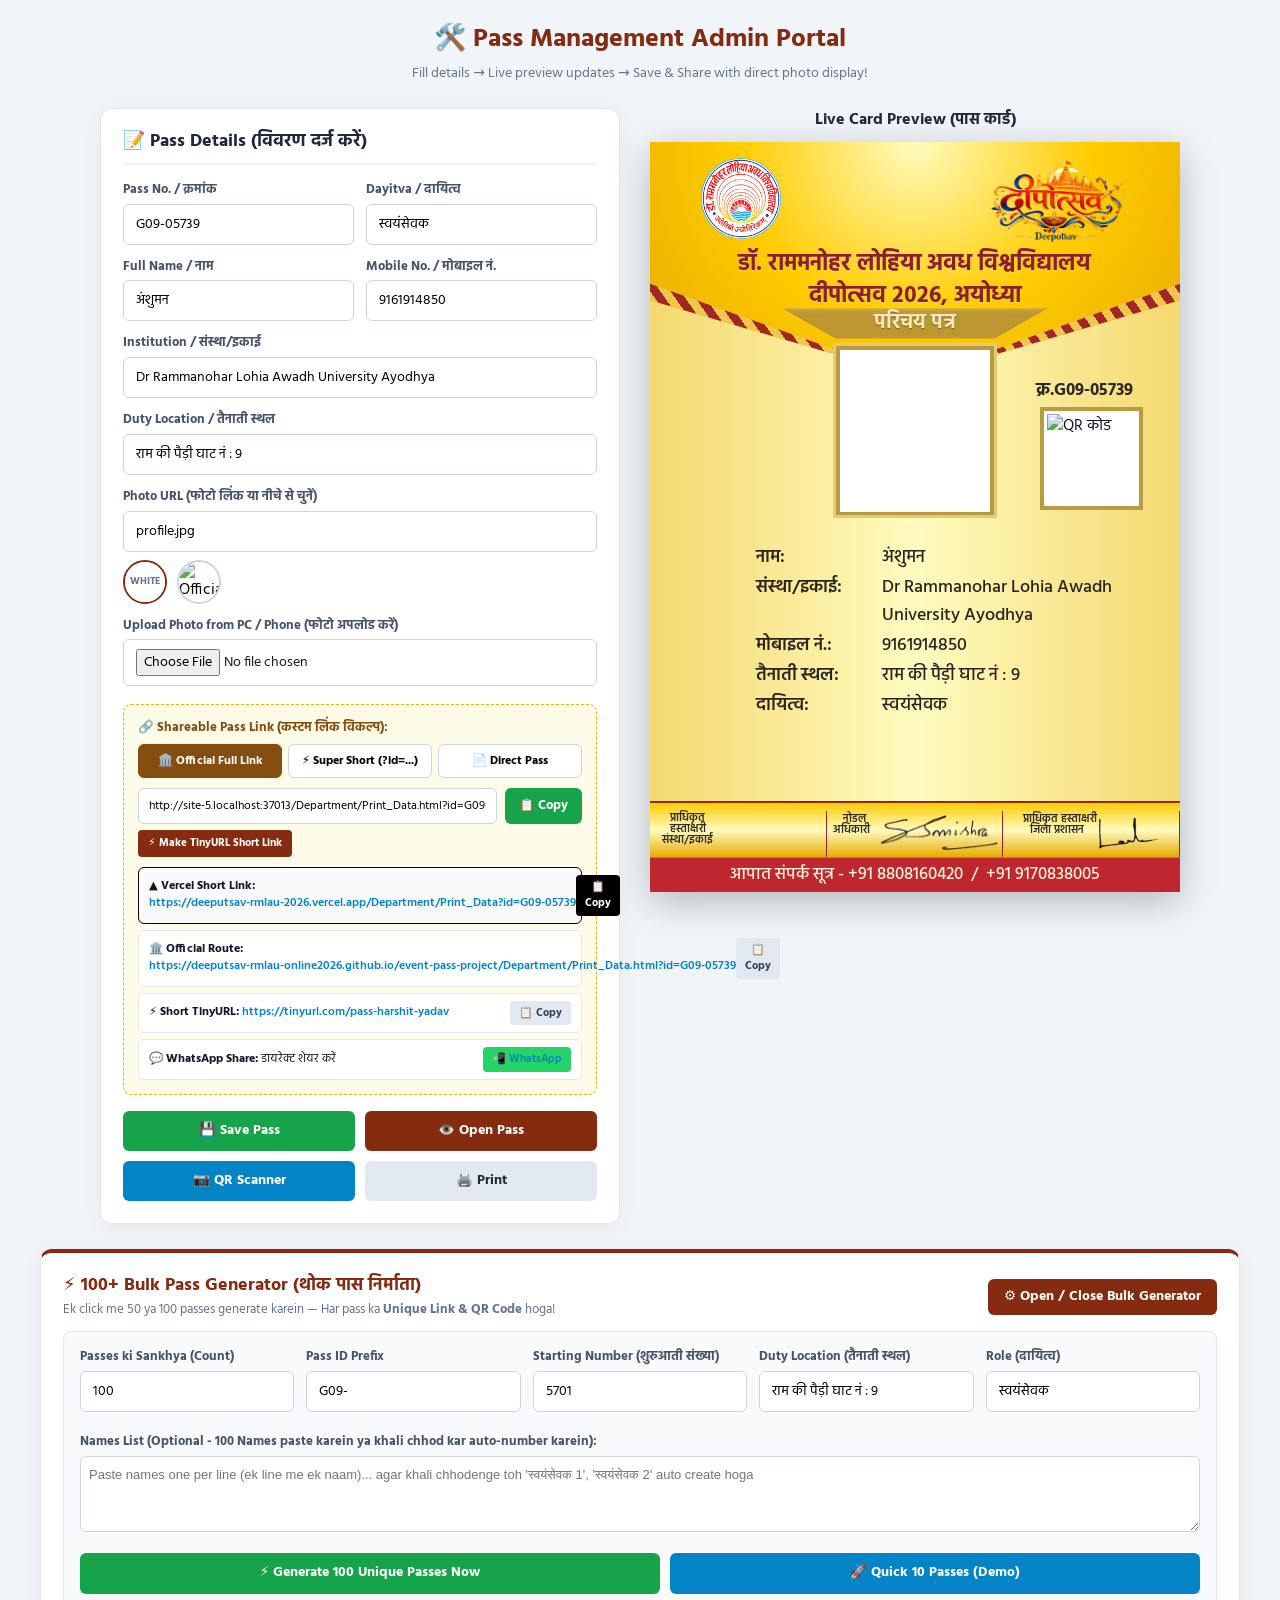
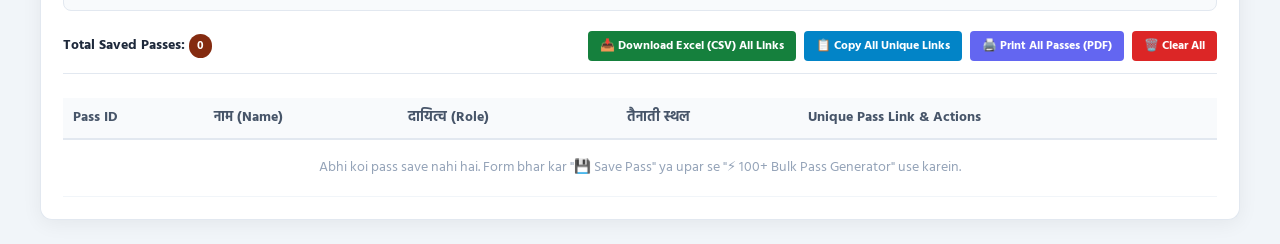
==== commit bf824356: "Fix PDF signature squishing: restore 100% exact official A4 print dimensions and pristine signature " ====
--- a/index.html
+++ b/index.html
@@ -332,7 +332,7 @@
       width: 100%;
       max-width: 530px;
       height: auto;
-      aspect-ratio: 72 / 95;
+      aspect-ratio: 210 / 297;
       margin: 0 auto;
       padding: 0;
       background-color: #ffffce;
@@ -665,31 +665,29 @@
       }
       .main-wrap, .flex-layout, .preview-wrap {
         margin: 0 !important;
-        padding: 20mm !important;
+        padding: 0 !important;
         width: 210mm !important;
         height: 297mm !important;
         max-width: 210mm !important;
-        display: flex !important;
-        flex-direction: column !important;
-        align-items: center !important;
-        justify-content: flex-start !important;
+        display: block !important;
         box-shadow: none !important;
       }
       .sheet {
-        width: 7.2cm !important;
-        height: 9.5cm !important;
-        max-width: 7.2cm !important;
-        max-height: 9.5cm !important;
+        width: 210mm !important;
+        height: 297mm !important;
+        max-width: 100% !important;
+        aspect-ratio: auto !important;
+        margin: 0 !important;
+        padding: 0 !important;
         box-shadow: none !important;
-        border: 1px dashed #94a3b8 !important; /* Scissor cut line */
-        margin: 0 auto !important;
+        overflow: hidden !important;
         page-break-after: avoid !important;
         break-after: avoid !important;
         -webkit-print-color-adjust: exact !important;
         print-color-adjust: exact !important;
       }
       .fine-border {
-        inset: 1mm !important;
+        inset: 1.5mm !important;
       }
     }
 
@@ -817,7 +815,7 @@
 
       <!-- RIGHT PREVIEW -->
       <section class="preview-wrap">
-        <div class="preview-header">Live Card Preview (A4 Badge: 7.2cm × 9.5cm)</div>
+        <div class="preview-header">Live Card Preview (पास कार्ड)</div>
 
         <!-- THE EXACT OFFICIAL PASS CARD -->
         <main class="sheet container-fluid p-0" aria-label="दीपोत्सव 2026 परिचय पत्र" id="printableCard">
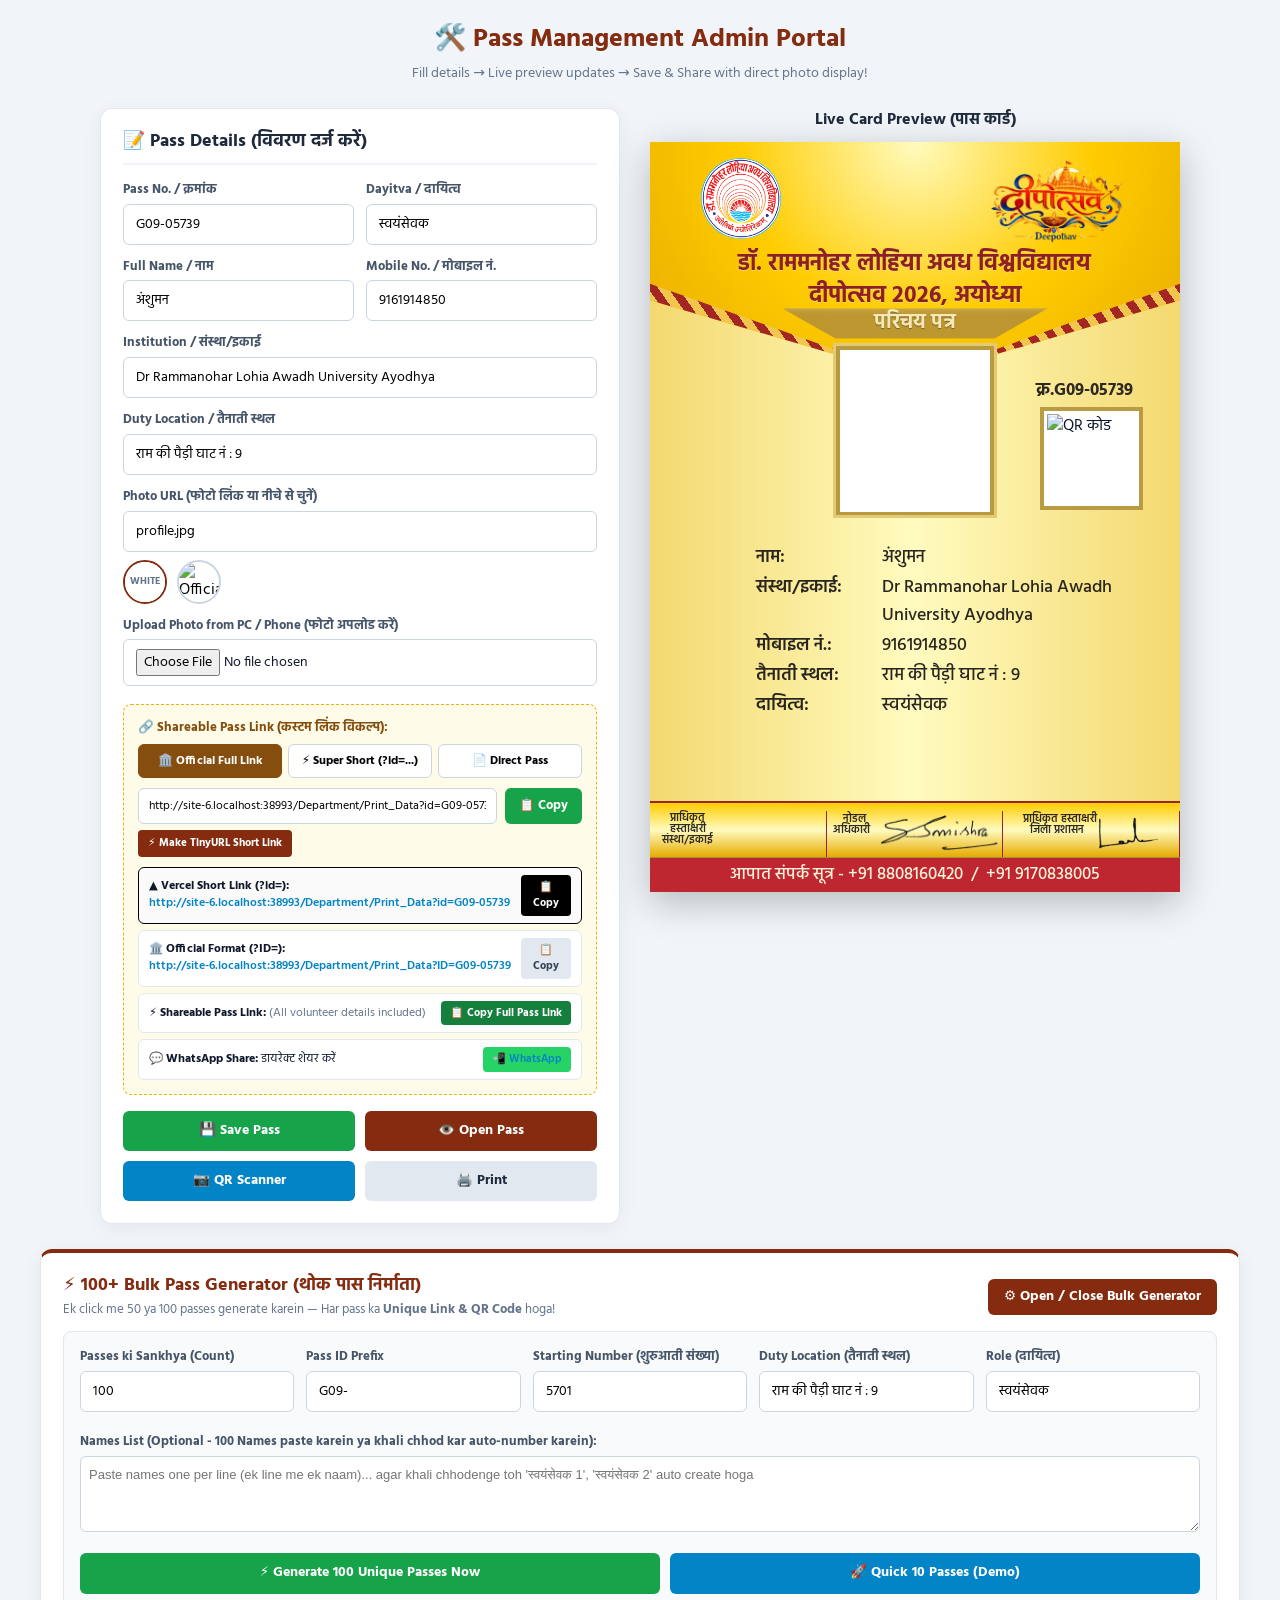
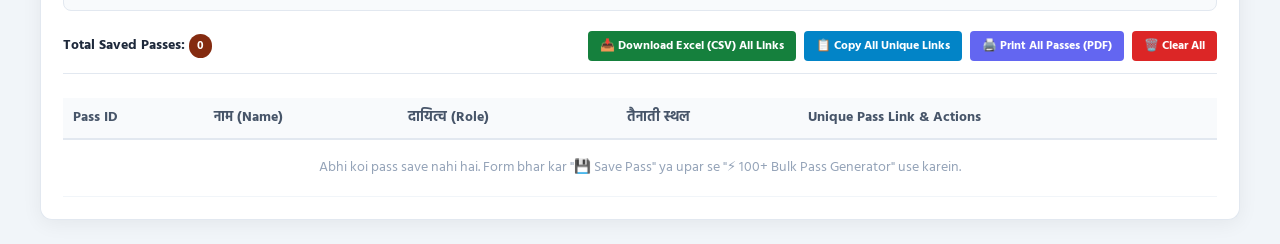
==== commit 4291c3be: "Fix all pass links: update Vercel base URL, dynamic copy buttons, and clean official routing" ====
--- a/index.html
+++ b/index.html
@@ -787,16 +787,16 @@
           <!-- Quick Custom Action Links -->
           <div class="quick-links-group">
             <div class="quick-link-item" style="border: 1.5px solid #000; background: #fafafa;">
-              <span>▲ <b>Vercel Short Link:</b> <a id="quickVercelLink" target="_blank" href="https://deeputsav-rmlau-2026.vercel.app/Department/Print_Data?id=G09-05873">https://deeputsav-rmlau-2026.vercel.app/...</a></span>
-              <button type="button" class="btn-mini" style="background:#000; color:white;" onclick="copySpecificLink('https://deeputsav-rmlau-2026.vercel.app/Department/Print_Data?id=G09-05873')">📋 Copy</button>
+              <span>▲ <b>Vercel Short Link (?id=):</b> <a id="quickVercelLink" target="_blank" href="https://deeputsav-rmlau-2026.vercel.app/Department/Print_Data?id=G09-05739">https://deeputsav-rmlau-2026.vercel.app/Department/Print_Data?id=G09-05739</a></span>
+              <button type="button" class="btn-mini" style="background:#000; color:white;" onclick="copySpecificLink(document.getElementById('quickVercelLink').href)">📋 Copy</button>
             </div>
             <div class="quick-link-item">
-              <span>🏛️ <b>Official Route:</b> <a id="quickOfficialLink" target="_blank" href="https://deeputsav-rmlau-online2026.github.io/event-pass-project/Department/Print_Data.html?ID=MzI3ODY=">.../Department/Print_Data.html?ID=MzI3ODY=</a></span>
-              <button type="button" class="btn-mini" onclick="copySpecificLink('https://deeputsav-rmlau-online2026.github.io/event-pass-project/Department/Print_Data.html?ID=MzI3ODY=')">📋 Copy</button>
+              <span>🏛️ <b>Official Format (?ID=):</b> <a id="quickOfficialLink" target="_blank" href="https://deeputsav-rmlau-2026.vercel.app/Department/Print_Data?ID=MzI3ODY=">https://deeputsav-rmlau-2026.vercel.app/Department/Print_Data?ID=MzI3ODY=</a></span>
+              <button type="button" class="btn-mini" onclick="copySpecificLink(document.getElementById('quickOfficialLink').href)">📋 Copy</button>
             </div>
             <div class="quick-link-item">
-              <span>⚡ <b>Short TinyURL:</b> <a id="quickTinyLink" target="_blank" href="https://tinyurl.com/pass-harshit-yadav">https://tinyurl.com/pass-harshit-yadav</a></span>
-              <button type="button" class="btn-mini" onclick="copySpecificLink('https://tinyurl.com/pass-harshit-yadav')">📋 Copy</button>
+              <span>⚡ <b>Shareable Pass Link:</b> <span style="font-size:12px; color:#64748b;">(All volunteer details included)</span></span>
+              <button type="button" class="btn-mini" style="background:#15803d; color:white;" onclick="copyShareLink()">📋 Copy Full Pass Link</button>
             </div>
             <div class="quick-link-item">
               <span>💬 <b>WhatsApp Share:</b> डायरेक्ट शेयर करें</span>
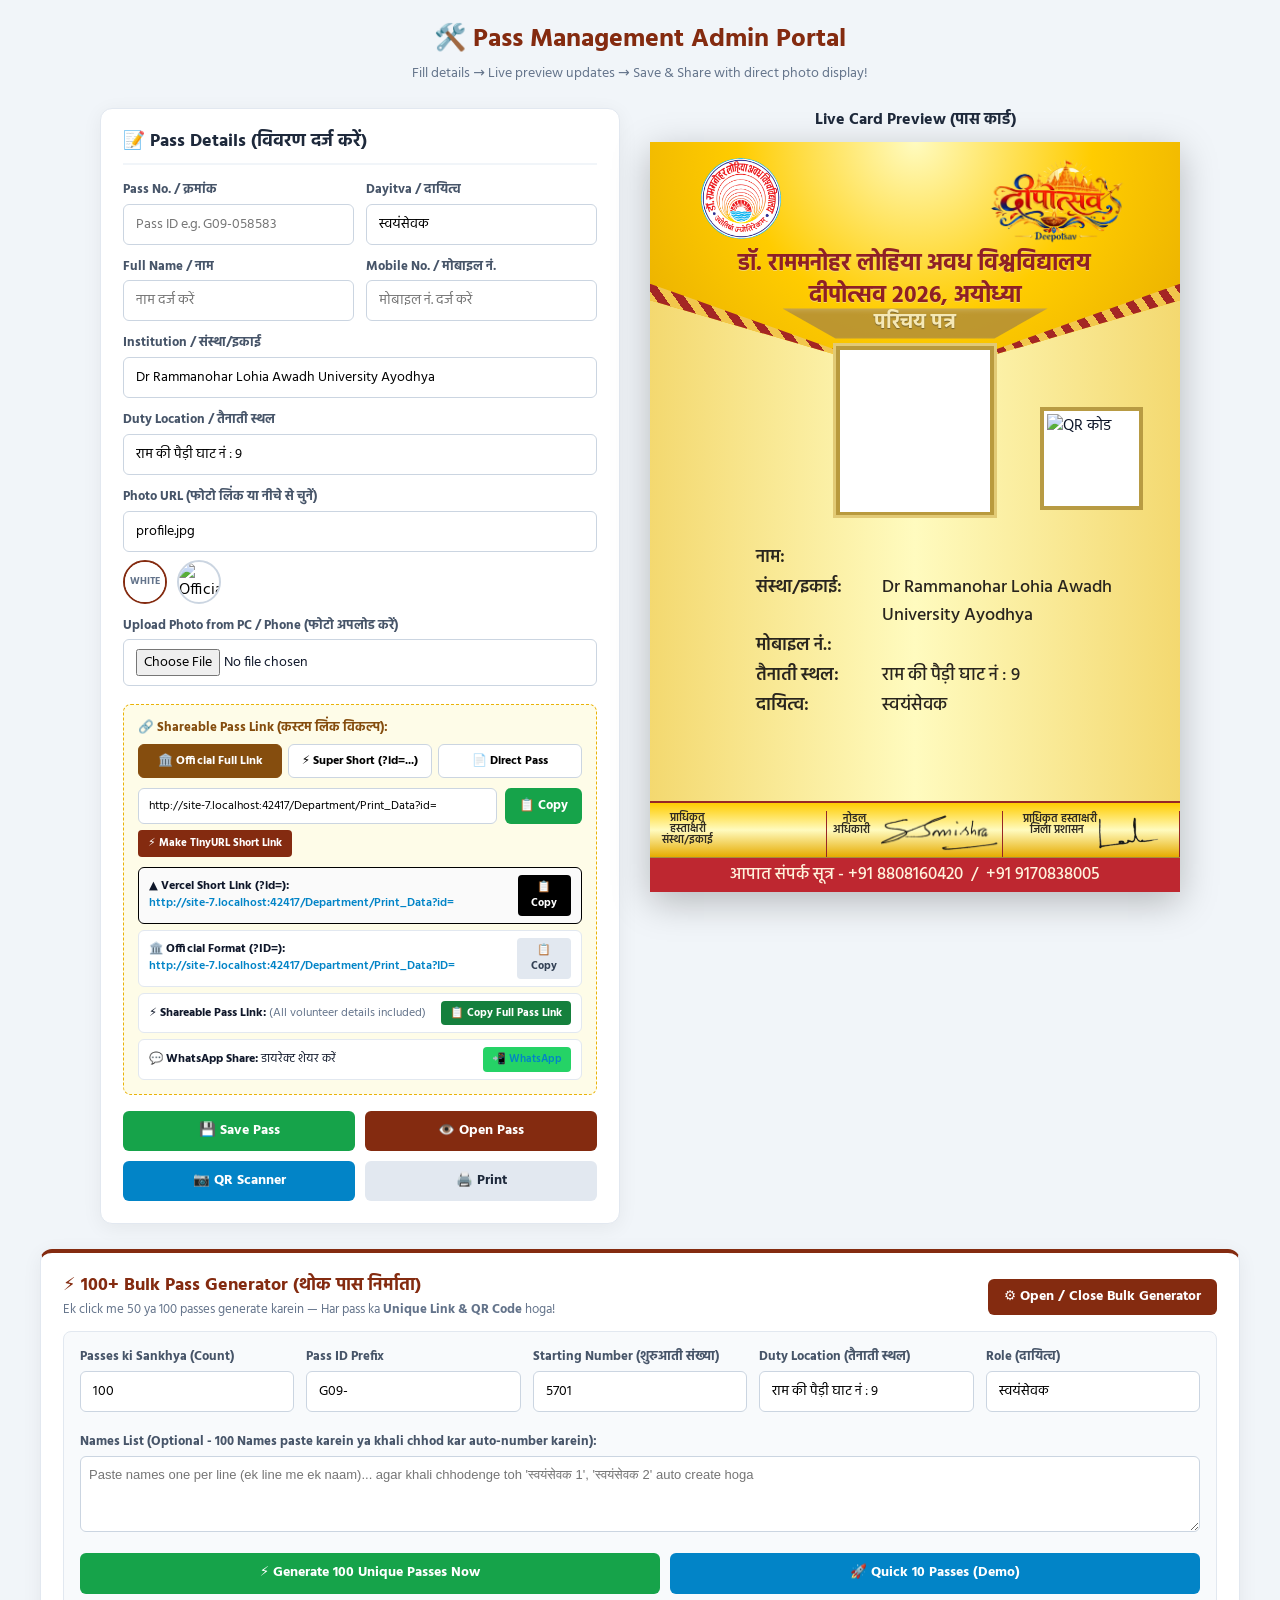
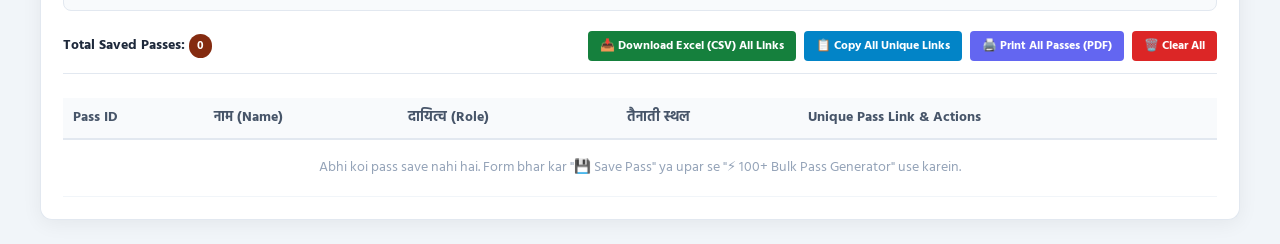
==== commit 0d9d17f9: "Remove default Anshuman and mobile fallbacks to eliminate flash of default data on pass load" ====
--- a/index.html
+++ b/index.html
@@ -714,7 +714,7 @@
         <div class="grid-row">
           <div class="form-group">
             <label for="inputPassId">Pass No. / क्रमांक</label>
-            <input type="text" id="inputPassId" value="G09-05739">
+            <input type="text" id="inputPassId" placeholder="Pass ID e.g. G09-058583" value="">
           </div>
           <div class="form-group">
             <label for="inputRole">Dayitva / दायित्व</label>
@@ -725,11 +725,11 @@
         <div class="grid-row">
           <div class="form-group">
             <label for="inputName">Full Name / नाम</label>
-            <input type="text" id="inputName" value="अंशुमन">
+            <input type="text" id="inputName" placeholder="नाम दर्ज करें" value="">
           </div>
           <div class="form-group">
             <label for="inputMobile">Mobile No. / मोबाइल नं.</label>
-            <input type="text" id="inputMobile" value="9161914850">
+            <input type="text" id="inputMobile" placeholder="मोबाइल नं. दर्ज करें" value="">
           </div>
         </div>
 
@@ -829,13 +829,13 @@
             <img id="dispPhoto" src="profile.jpg" alt="कार्ड धारक का फोटो" onerror="if(this.src!=='profile.jpg')this.src='profile.jpg'">
           </div>
 
-          <div class="badge-number" id="dispSerial">क्र.G09-05739</div>
+          <div class="badge-number" id="dispSerial"></div>
           <img class="qr" id="qrImage" src="" alt="QR कोड">
 
           <section class="details">
-            <div class="line"><div class="label">नाम:</div><div class="value" id="dispName">अंशुमन</div></div>
+            <div class="line"><div class="label">नाम:</div><div class="value" id="dispName">&nbsp;</div></div>
             <div class="line"><div class="label">संस्था/इकाई:</div><div class="value" id="dispDept">Dr Rammanohar Lohia Awadh University Ayodhya</div></div>
-            <div class="line"><div class="label">मोबाइल नं.:</div><div class="value" id="dispMob">9161914850</div></div>
+            <div class="line"><div class="label">मोबाइल नं.:</div><div class="value" id="dispMob">&nbsp;</div></div>
             <div class="line"><div class="label">तैनाती स्थल:</div><div class="value" id="dispDuty">राम की पैड़ी घाट नं : 9</div></div>
             <div class="line"><div class="label">दायित्व:</div><div class="value" id="dispRole">स्वयंसेवक</div></div>
           </section>
